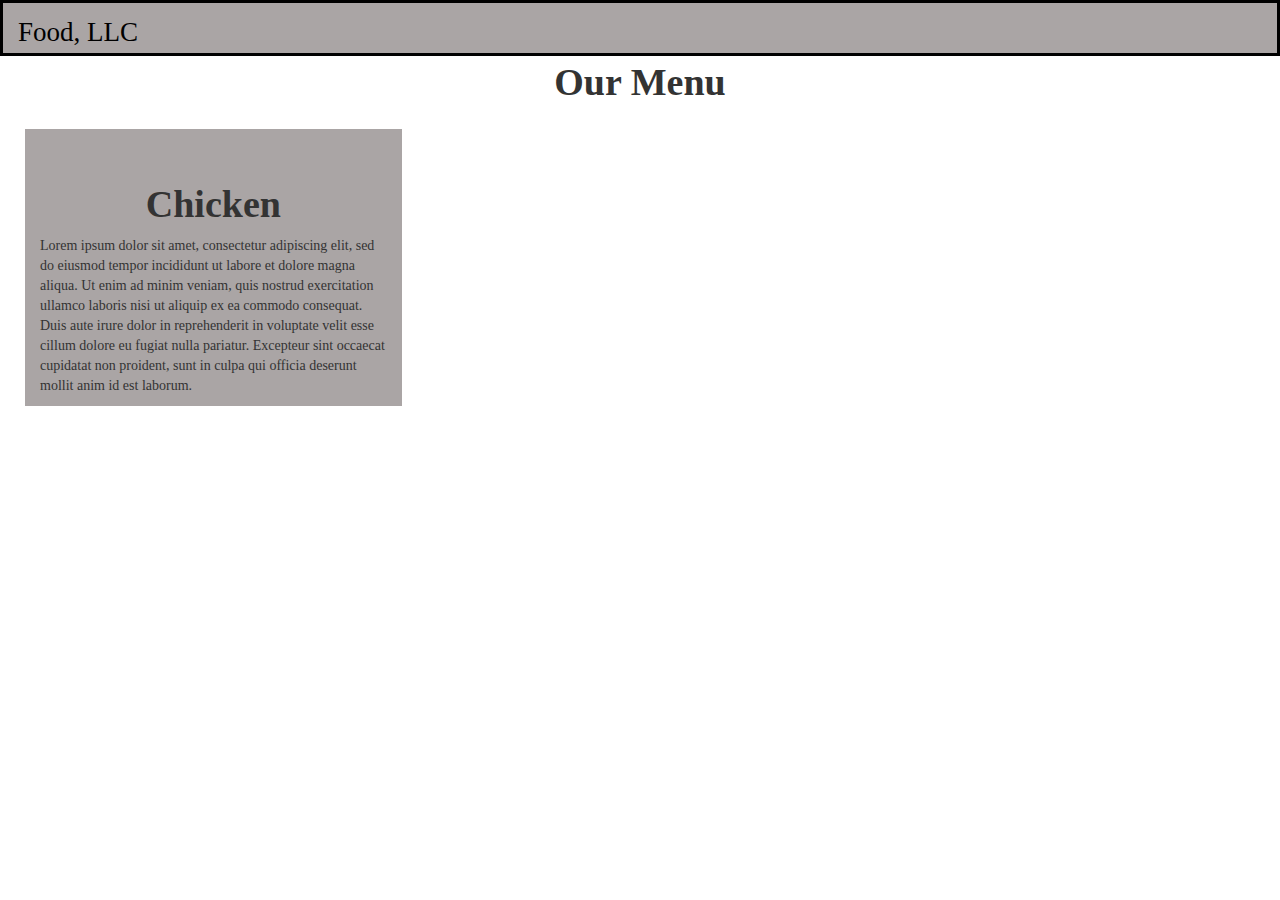
==== mod3_solution/index.html @ 170912e1 "Update index.html" ====
<!doctype html>
<html lang="en">

<head>
  <meta charset="utf-8">
  <meta http-equiv="X-UA-Compatible" content="IE=edge">
  <meta name="viewport" content="width=device-width, initial-scale=1">

  <title>Boostrap Starter Page</title>

  <link href="https://fonts.googleapis.com/css2?family=Indie+Flower&display=swap" rel="stylesheet">
<link href="https://fonts.googleapis.com/css2?family=Acme&display=swap" rel="stylesheet">

  <link rel="stylesheet" href="css/bootstrap.min.css">
  <link rel="stylesheet" href="css/styles.css">
</head>

<body>
  <header>
    <nav id="header-nav" class="navbar navbar-default navbar-fixed-top">
      <div class="container-fluid">
        <div class="navbar-header">
          <div class="navbar-brand">
            <a href="index.html">
              <h1>Food, LLC</h1>
            </a>
          </div>

          <button type="button" class="navbar-toggle collapsed " data-toggle="collapse" data-target="#collapsable-nav"
            aria-expanded="false">
            <span class="sr-only">Toggle navigation</span>
            <span class="icon-bar"></span>
            <span class="icon-bar"></span>
            <span class="icon-bar"></span>
          </button>
        </div>

        <div class="collapse navbar-collapse" id="collapsable-nav">
          <ul id="nav-list" class="nav navbar-nav navbar-right visible-xs">
            <li>
              <a href="#chicken">Chicken</a>
            </li>
            <li>
              <a href="#beef">Beef</a>
            </li>
            <li>
              <a href="#sushi">Sushi</a>
            </li>
          </ul>
        </div>
    </nav>

    <div id="top" class="container-fluid">
      <p class="text-center">Our Menu</p>
    </div>
    <div class="col-lg-4 col-md-6 col-xs-12">
      <div id="text" class="container-fluid">
        <h3 id="chicken" class="text-center">Chicken</h3>
        <p>
          Lorem ipsum dolor sit amet, consectetur adipiscing elit, sed do eiusmod tempor incididunt ut labore et dolore
          magna aliqua.
          Ut enim ad minim veniam, quis nostrud exercitation ullamco laboris nisi ut aliquip ex ea commodo consequat.
          Duis
          aute irure dolor in reprehenderit in voluptate velit esse cillum dolore eu fugiat nulla pariatur. Excepteur
          sint
          occaecat cupidatat non proident, sunt in culpa qui officia deserunt mollit anim id est laborum. 
        </p>
      </div>
    </div>

  </header>

  <script src="js/jquery-1.11.3.min.js"></script>
  <script src="js/bootstrap.js"></script>
  <script src="js/bootstrap.min.js"></script>
  <script src="js/npm.js"></script>

</body>

</html>
---- mod3_solution/css/styles.css ----
* {
    box-sizing: border-box;
}

#header-nav {
    background-color: #AAA5A5;
    border-radius: 0;
    border: 0;    
    border: solid black 3px;
    margin-bottom: 0;
}

.navbar-brand {       
    padding-left: 0;  
}

.navbar-brand a:hover, .navbar-brand a:focus {
    text-decoration: none;
  }

.navbar-brand h1 {    
    font-family: 'Alfa Slab One';
    font-size: 1.5em;
    color: black;   
    margin-top: 0;
    margin-left: 15px;
    margin-bottom: 0;
}

.text-center {
    font-family: 'Sofia';
    font-size: 38px;
    font-weight: bold;
    position: relative;
    margin-top: 55px;
}

#text {       
    margin: 10px;
    background-color: #AAA5A5;
    font-family: 'Alfa Slab One';   
    position: relative;
}



#nav-list {
    margin-top: 10px;
}

#nav-list a {
    text-align: center;
    color: black;
    font-family: 'Alfa Slab One';
    font-weight: 100;
    background-color: #AAA5A5;
}

#nav-list a:hover {
    background-color: #AEAE52;   
}

.navbar-default .navbar-collapse {
	margin-top:0px;
	border: 0px;
	list-style-type: none;
}
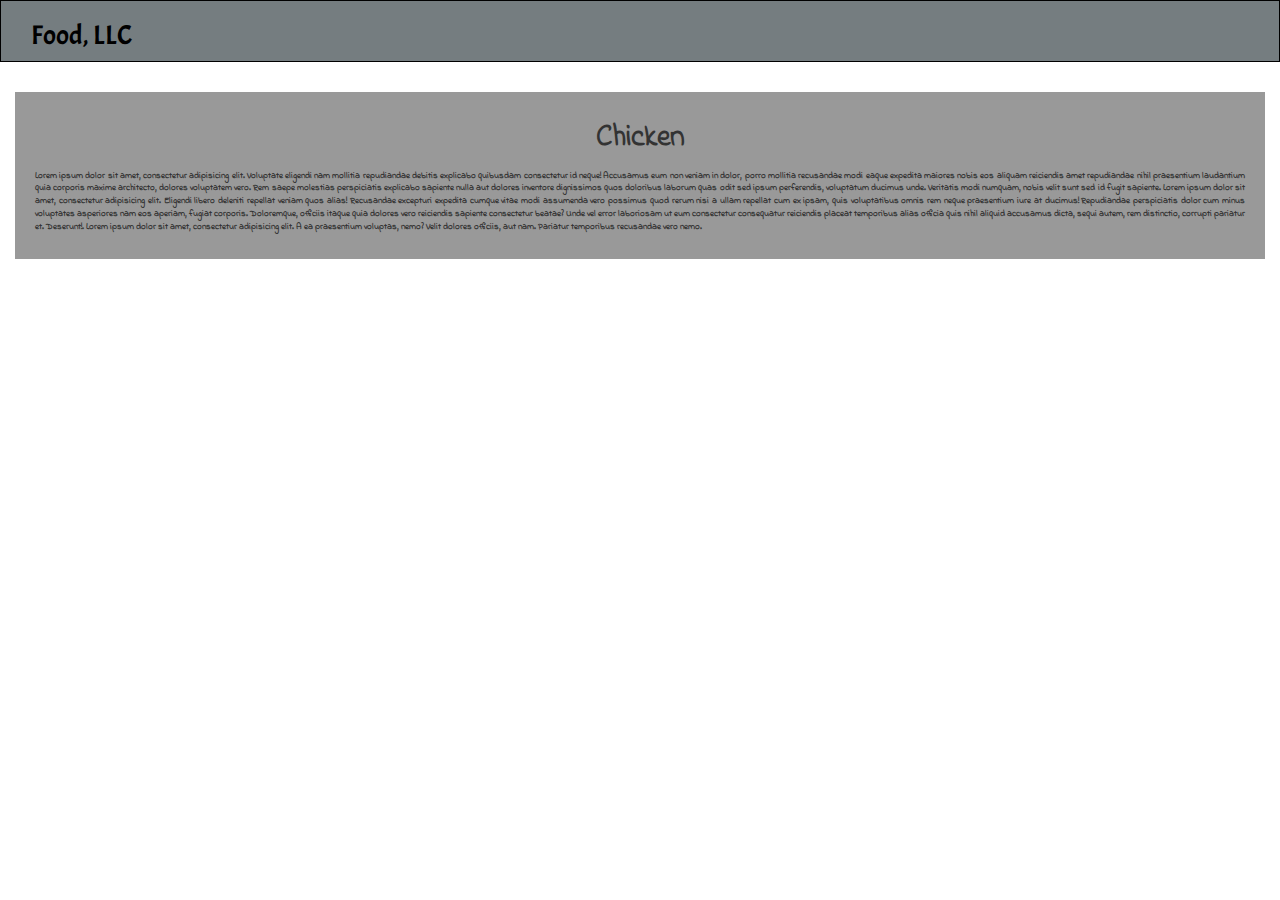
==== commit 78feb226: "Update index.html" ====
--- a/mod3_solution/index.html
+++ b/mod3_solution/index.html
@@ -50,23 +50,19 @@
         </div>
     </nav>
 
-    <div id="top" class="container-fluid">
-      <p class="text-center">Our Menu</p>
-    </div>
-    <div class="col-lg-4 col-md-6 col-xs-12">
-      <div id="text" class="container-fluid">
-        <h3 id="chicken" class="text-center">Chicken</h3>
-        <p>
-          Lorem ipsum dolor sit amet, consectetur adipiscing elit, sed do eiusmod tempor incididunt ut labore et dolore
-          magna aliqua.
-          Ut enim ad minim veniam, quis nostrud exercitation ullamco laboris nisi ut aliquip ex ea commodo consequat.
-          Duis
-          aute irure dolor in reprehenderit in voluptate velit esse cillum dolore eu fugiat nulla pariatur. Excepteur
-          sint
-          occaecat cupidatat non proident, sunt in culpa qui officia deserunt mollit anim id est laborum. 
-        </p>
-      </div>
-    </div>
+    <section class="container-fluid menu">
+  <div class="row">
+   <h1 class="text-center main-title">Our Menu</h1> 
+   <div class="menu-content">
+     <div class="col-md-12 col-sm-12 col-xs-12 menu-item">     
+       <h2 class="menu-title text-center">Chicken</h2>
+       <p class="text-justify">
+         Lorem ipsum dolor sit amet, consectetur adipisicing elit. Voluptate eligendi nam mollitia repudiandae debitis explicabo quibusdam consectetur id neque! Accusamus eum non veniam in dolor, porro mollitia recusandae modi eaque expedita maiores nobis eos aliquam reiciendis amet repudiandae nihil praesentium laudantium quia corporis maxime architecto, dolores voluptatem vero. Rem saepe molestias perspiciatis explicabo sapiente nulla aut dolores inventore dignissimos quos doloribus laborum quas odit sed ipsum perferendis, voluptatum ducimus unde. Veritatis modi numquam, nobis velit sunt sed id fugit sapiente. Lorem ipsum dolor sit amet, consectetur adipisicing elit. Eligendi libero deleniti repellat veniam quos alias! Recusandae excepturi expedita cumque vitae modi assumenda vero possimus quod rerum nisi a ullam repellat cum ex ipsam, quis voluptatibus omnis rem neque praesentium iure at ducimus! Repudiandae perspiciatis dolor cum minus voluptates asperiores nam eos aperiam, fugiat corporis. Doloremque, officiis itaque quia dolores vero reiciendis sapiente consectetur beatae? Unde vel error laboriosam ut eum consectetur consequatur reiciendis placeat temporibus alias officia quis nihil aliquid accusamus dicta, sequi autem, rem distinctio, corrupti pariatur et. Deserunt!. Lorem ipsum dolor sit amet, consectetur adipisicing elit. A ea praesentium voluptas, nemo? Velit dolores officiis, aut nam. Pariatur temporibus recusandae vero nemo. 
+       </p>
+     </div>
+   </div>
+ </div>
+</section>
 
   </header>
 
--- a/mod3_solution/css/styles.css
+++ b/mod3_solution/css/styles.css
@@ -1,25 +1,37 @@
-* {
-    box-sizing: border-box;
+* {box-sizing: border-box;}
+    body{
+  font-size: 100%; 
+  font-family: 'Indie Flower', cursive;}
+  h1{ 
+font-family: 'Acme', sans-serif;
 }
+.row h1{text-align:center;}
 
 #header-nav {
-    background-color: #AAA5A5;
+    background-color:#757d80;
     border-radius: 0;
     border: 0;    
-    border: solid black 3px;
+    border:1px solid black ;
     margin-bottom: 0;
 }
 
 .navbar-brand {       
-    padding-left: 0;  
+   margin-top: 10px;
+  padding-top:10px;
 }
 
+.navbar-nav{
+  margin:0 -15px !important;
+}
+.navbar-header button.navbar-toggle, .navbar-header .icon-bar{
+  border: 2px solid #000 !important;
+}
 .navbar-brand a:hover, .navbar-brand a:focus {
     text-decoration: none;
   }
 
 .navbar-brand h1 {    
-    font-family: 'Alfa Slab One';
+     font-family: 'Acme', sans-serif;
     font-size: 1.5em;
     color: black;   
     margin-top: 0;
@@ -27,41 +39,67 @@
     margin-bottom: 0;
 }
 
-.text-center {
-    font-family: 'Sofia';
-    font-size: 38px;
-    font-weight: bold;
-    position: relative;
-    margin-top: 55px;
-}
-
-#text {       
-    margin: 10px;
-    background-color: #AAA5A5;
-    font-family: 'Alfa Slab One';   
-    position: relative;
-}
-
-
-
 #nav-list {
     margin-top: 10px;
+    border:1px solid;
 }
 
 #nav-list a {
     text-align: center;
     color: black;
-    font-family: 'Alfa Slab One';
+ font-family: 'Acme', sans-serif;
     font-weight: 100;
     background-color: #AAA5A5;
 }
-
-#nav-list a:hover {
-    background-color: #AEAE52;   
+#nav-list:nth-child(3){
+  border-bottom:0;
 }
-
-.navbar-default .navbar-collapse {
-	margin-top:0px;
-	border: 0px;
-	list-style-type: none;
-}  
+#nav-list li{
+  background:#fff;
+  border-bottom:2px solid;
+}
+#nav-list li:nth-child(3){
+  border-bottom:0;
+}
+.menu{
+  margin:15px; 
+}
+.main-title{
+  font-weight: bold;
+  margin-top: -3px;
+}
+.menu-content{ 
+  margin-top:40px;
+}
+.menu-title{
+  font-weight: bold;
+}
+.menu-item{
+  margin-bottom: 20px;
+  background:#999999;  
+  padding: 10px;
+}
+.menu-item h4 {
+  font-weight: bold;
+}
+.menu-item p{
+  font-weight:600;
+  font-size: .9em;
+  padding: 5px 10px;
+}
+@media (max-width:767px){
+  .navbar-brand:focus, .navbar-brand{
+    margin-left:10px;
+  }
+  .menu{
+    width: 80%;
+    margin-right:auto;
+    margin-left:auto;
+    margin-bottom: 15px;
+  }
+  .menu-item p{
+    font-weight: 600;
+    font-size: 1em;
+    padding:5px 15px;
+  }
+}
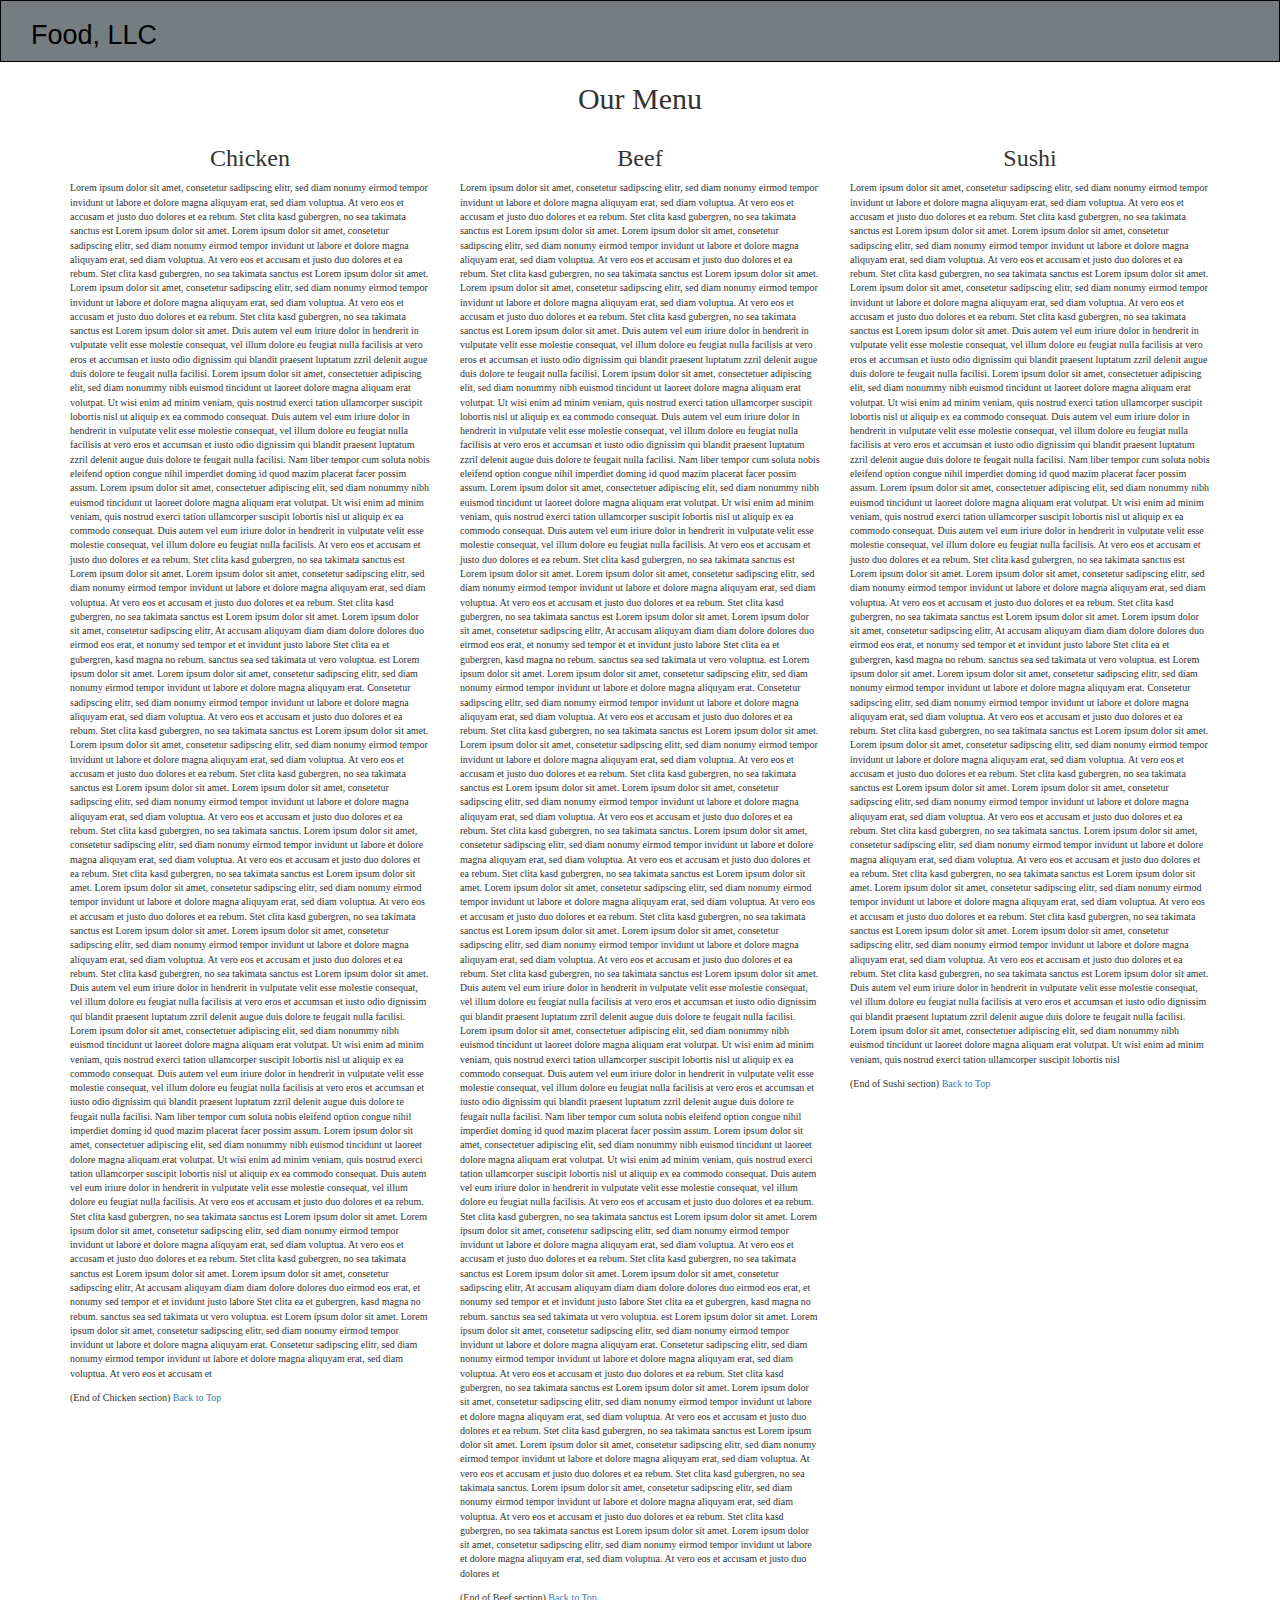
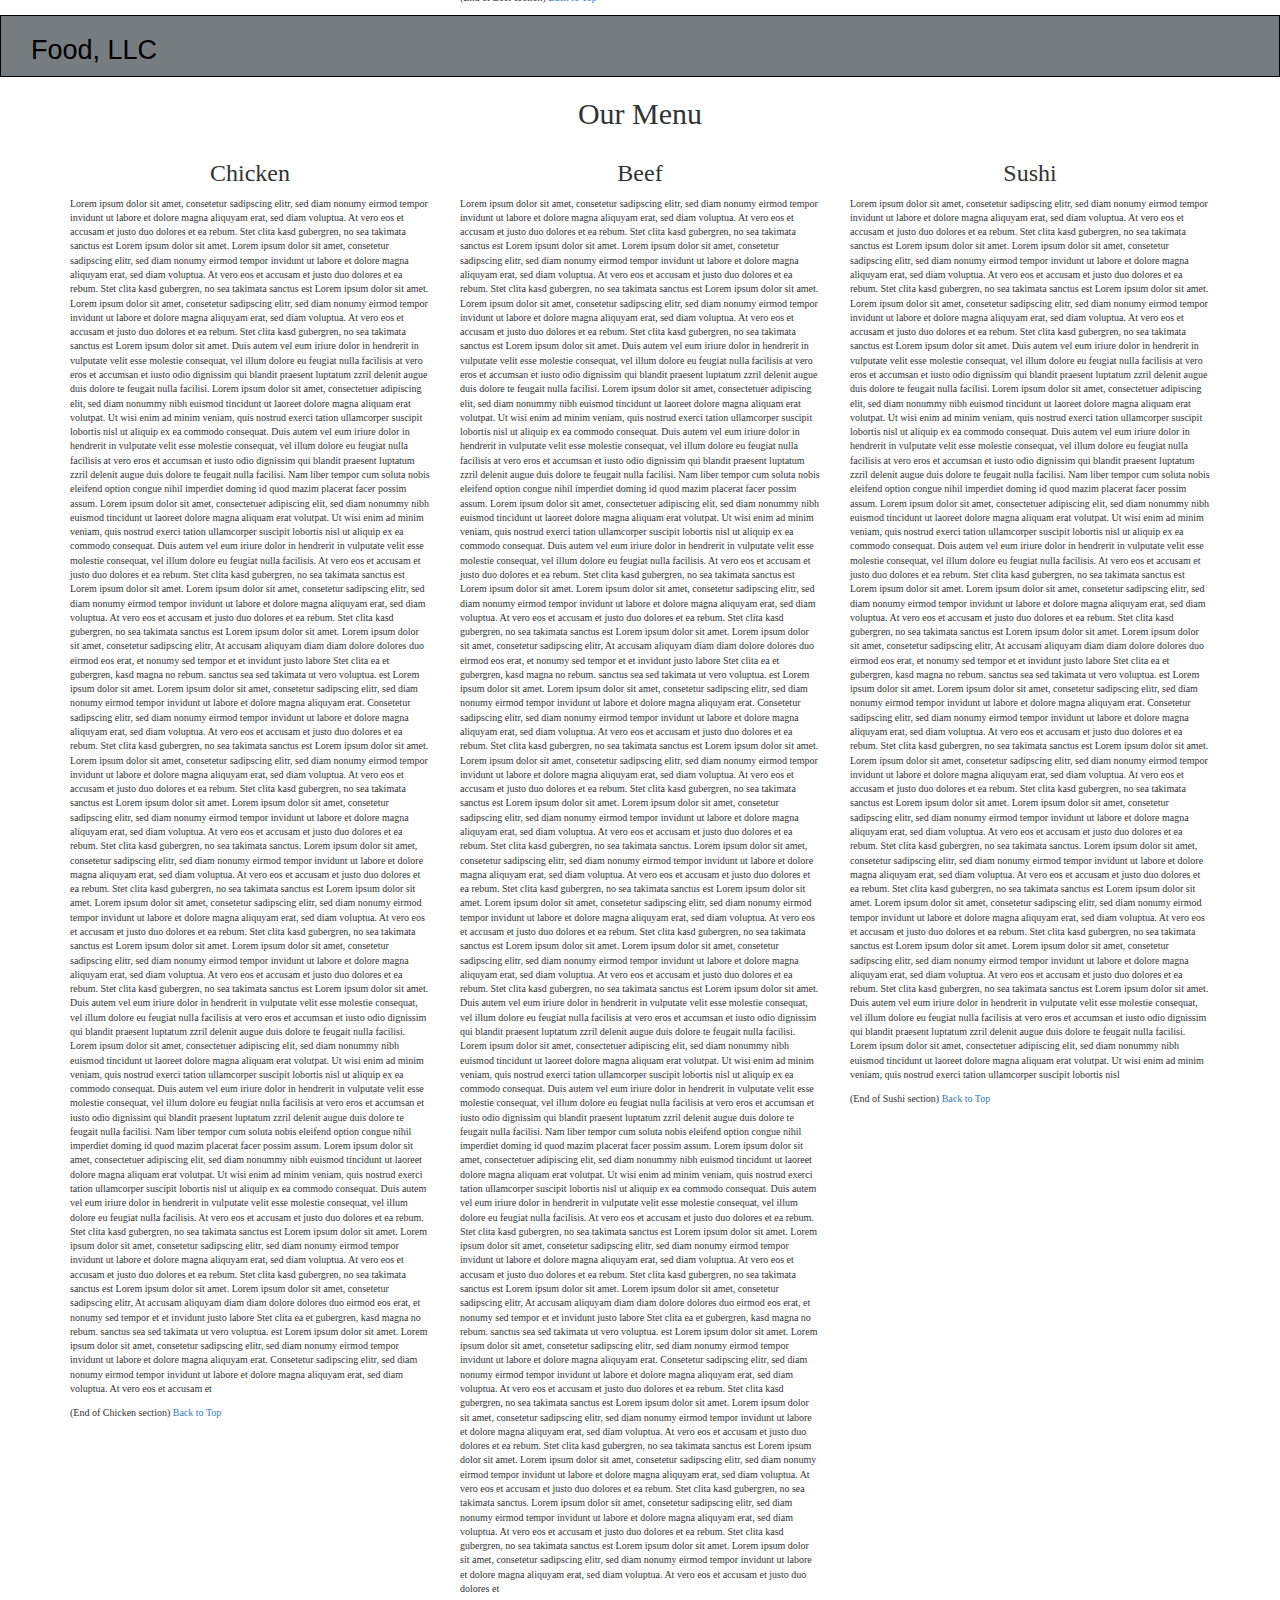
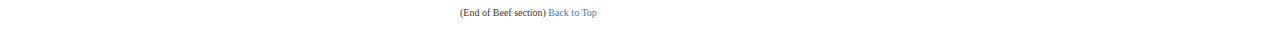
==== commit c93ead7b: "Update index.html" ====
--- a/mod3_solution/index.html
+++ b/mod3_solution/index.html
@@ -1,75 +1,401 @@
-<!doctype html>
-<html lang="en">
+<!DOCTYPE html>
+<html lang="zxx">
 
 <head>
-  <meta charset="utf-8">
-  <meta http-equiv="X-UA-Compatible" content="IE=edge">
-  <meta name="viewport" content="width=device-width, initial-scale=1">
-
-  <title>Boostrap Starter Page</title>
-
-  <link href="https://fonts.googleapis.com/css2?family=Indie+Flower&display=swap" rel="stylesheet">
-<link href="https://fonts.googleapis.com/css2?family=Acme&display=swap" rel="stylesheet">
-
-  <link rel="stylesheet" href="css/bootstrap.min.css">
-  <link rel="stylesheet" href="css/styles.css">
+    <meta charset="utf-8">
+    <meta http-equiv="X-UA-Compatible" content="IE=edge">
+    <meta name="viewport" content="width=device-width, initial-scale=1">
+    <title>Assignment Solution for Module 3</title>
+    <link rel="stylesheet" href="css/bootstrap.min.css">
+    <link rel="stylesheet" href="css/styles.css">
+    <!DOCTYPE html>
+<html lang="zxx">
+
+<head>
+    <meta charset="utf-8">
+    <meta http-equiv="X-UA-Compatible" content="IE=edge">
+    <meta name="viewport" content="width=device-width, initial-scale=1">
+    <title>Assignment Solution for Module 3</title>
+    <link rel="stylesheet" href="css/bootstrap.min.css">
+    <link rel="stylesheet" href="css/styles.css">
+    <link href="https://fonts.googleapis.com/css?family=Source+Sans+Pro" rel="stylesheet">
+    <link href="https://fonts.googleapis.com/css?family=Abril+Fatface" rel="stylesheet">
+
+    <!-- HTML5 shim and Respond.js for IE8 support of HTML5 elements and media queries -->
+    <!-- WARNING: Respond.js doesn't work if you view the page via file:// -->
+    <!--[if lt IE 9]>
+      <script src="https://oss.maxcdn.com/html5shiv/3.7.2/html5shiv.min.js"></script>
+      <script src="https://oss.maxcdn.com/respond/1.4.2/respond.min.js"></script>
+    <![endif]-->
 </head>
 
 <body>
-  <header>
-    <nav id="header-nav" class="navbar navbar-default navbar-fixed-top">
-      <div class="container-fluid">
-        <div class="navbar-header">
-          <div class="navbar-brand">
-            <a href="index.html">
-              <h1>Food, LLC</h1>
-            </a>
-          </div>
-
-          <button type="button" class="navbar-toggle collapsed " data-toggle="collapse" data-target="#collapsable-nav"
-            aria-expanded="false">
-            <span class="sr-only">Toggle navigation</span>
-            <span class="icon-bar"></span>
-            <span class="icon-bar"></span>
-            <span class="icon-bar"></span>
-          </button>
+    <header>
+        <nav id="header-nav" class="navbar navbar-default">
+            <div class="container-fluid">
+                <div class="navbar-header">
+                    <div class="navbar-brand">
+                        <a href="index.html"><h1>Food, LLC</h1></a>
+                    </div>
+
+                    <button type="button" class="navbar-toggle collapsed visible-xs" data-toggle="collapse" data-target="#collapsable-nav" aria-expanded="false">
+                        <span class="sr-only">Toggle navigation</span>
+                        <span class="icon-bar"></span>
+                        <span class="icon-bar"></span>
+                        <span class="icon-bar"></span>
+                    </button>
+                </div>
+
+                <div id="collapsable-nav" class="collapse navbar-collapse">
+                    <ul id="nav-list" class="nav navbar-nav navbar-right visible-xs text-center">
+                        <li>
+                            <a href="#chicken-tile"><br class="hidden-xs"> Chicken</a>
+                        </li>
+                        <li>
+                            <a href="#beef-tile"><br class="hidden-xs"> Beef</a>
+                        </li>
+                        <li>
+                            <a href="#sushi-tile"><br class="hidden-xs"> Sushi</a>
+                        </li>
+                    </ul>
+                </div>
+            </div>
+        </nav>
+    </header>
+
+    <div id="main-content" class="container">
+        <h2 id="top-heading" class="text-center">Our Menu</h2>
+        <div id="home-tiles" class="row">
+            <div class="col-md-4 col-sm-6 col-xs-12">
+                <div id="chicken-tile">
+                    <section>
+                        <h3 class="text-center">Chicken</h3>
+                        <p>
+                            Lorem ipsum dolor sit amet, consetetur sadipscing elitr, sed diam nonumy eirmod tempor invidunt ut labore et dolore magna aliquyam erat, sed diam voluptua. At vero eos et accusam et justo duo dolores et ea rebum. Stet clita kasd gubergren, no sea takimata
+                            sanctus est Lorem ipsum dolor sit amet. Lorem ipsum dolor sit amet, consetetur sadipscing elitr, sed diam nonumy eirmod tempor invidunt ut labore et dolore magna aliquyam erat, sed diam voluptua. At vero eos et accusam et justo
+                            duo dolores et ea rebum. Stet clita kasd gubergren, no sea takimata sanctus est Lorem ipsum dolor sit amet. Lorem ipsum dolor sit amet, consetetur sadipscing elitr, sed diam nonumy eirmod tempor invidunt ut labore et dolore
+                            magna aliquyam erat, sed diam voluptua. At vero eos et accusam et justo duo dolores et ea rebum. Stet clita kasd gubergren, no sea takimata sanctus est Lorem ipsum dolor sit amet. Duis autem vel eum iriure dolor in hendrerit
+                            in vulputate velit esse molestie consequat, vel illum dolore eu feugiat nulla facilisis at vero eros et accumsan et iusto odio dignissim qui blandit praesent luptatum zzril delenit augue duis dolore te feugait nulla facilisi.
+                            Lorem ipsum dolor sit amet, consectetuer adipiscing elit, sed diam nonummy nibh euismod tincidunt ut laoreet dolore magna aliquam erat volutpat. Ut wisi enim ad minim veniam, quis nostrud exerci tation ullamcorper suscipit
+                            lobortis nisl ut aliquip ex ea commodo consequat. Duis autem vel eum iriure dolor in hendrerit in vulputate velit esse molestie consequat, vel illum dolore eu feugiat nulla facilisis at vero eros et accumsan et iusto odio dignissim
+                            qui blandit praesent luptatum zzril delenit augue duis dolore te feugait nulla facilisi. Nam liber tempor cum soluta nobis eleifend option congue nihil imperdiet doming id quod mazim placerat facer possim assum. Lorem ipsum
+                            dolor sit amet, consectetuer adipiscing elit, sed diam nonummy nibh euismod tincidunt ut laoreet dolore magna aliquam erat volutpat. Ut wisi enim ad minim veniam, quis nostrud exerci tation ullamcorper suscipit lobortis nisl
+                            ut aliquip ex ea commodo consequat. Duis autem vel eum iriure dolor in hendrerit in vulputate velit esse molestie consequat, vel illum dolore eu feugiat nulla facilisis. At vero eos et accusam et justo duo dolores et ea rebum.
+                            Stet clita kasd gubergren, no sea takimata sanctus est Lorem ipsum dolor sit amet. Lorem ipsum dolor sit amet, consetetur sadipscing elitr, sed diam nonumy eirmod tempor invidunt ut labore et dolore magna aliquyam erat, sed
+                            diam voluptua. At vero eos et accusam et justo duo dolores et ea rebum. Stet clita kasd gubergren, no sea takimata sanctus est Lorem ipsum dolor sit amet. Lorem ipsum dolor sit amet, consetetur sadipscing elitr, At accusam
+                            aliquyam diam diam dolore dolores duo eirmod eos erat, et nonumy sed tempor et et invidunt justo labore Stet clita ea et gubergren, kasd magna no rebum. sanctus sea sed takimata ut vero voluptua. est Lorem ipsum dolor sit amet.
+                            Lorem ipsum dolor sit amet, consetetur sadipscing elitr, sed diam nonumy eirmod tempor invidunt ut labore et dolore magna aliquyam erat. Consetetur sadipscing elitr, sed diam nonumy eirmod tempor invidunt ut labore et dolore
+                            magna aliquyam erat, sed diam voluptua. At vero eos et accusam et justo duo dolores et ea rebum. Stet clita kasd gubergren, no sea takimata sanctus est Lorem ipsum dolor sit amet. Lorem ipsum dolor sit amet, consetetur sadipscing
+                            elitr, sed diam nonumy eirmod tempor invidunt ut labore et dolore magna aliquyam erat, sed diam voluptua. At vero eos et accusam et justo duo dolores et ea rebum. Stet clita kasd gubergren, no sea takimata sanctus est Lorem
+                            ipsum dolor sit amet. Lorem ipsum dolor sit amet, consetetur sadipscing elitr, sed diam nonumy eirmod tempor invidunt ut labore et dolore magna aliquyam erat, sed diam voluptua. At vero eos et accusam et justo duo dolores et
+                            ea rebum. Stet clita kasd gubergren, no sea takimata sanctus. Lorem ipsum dolor sit amet, consetetur sadipscing elitr, sed diam nonumy eirmod tempor invidunt ut labore et dolore magna aliquyam erat, sed diam voluptua. At vero
+                            eos et accusam et justo duo dolores et ea rebum. Stet clita kasd gubergren, no sea takimata sanctus est Lorem ipsum dolor sit amet. Lorem ipsum dolor sit amet, consetetur sadipscing elitr, sed diam nonumy eirmod tempor invidunt
+                            ut labore et dolore magna aliquyam erat, sed diam voluptua. At vero eos et accusam et justo duo dolores et ea rebum. Stet clita kasd gubergren, no sea takimata sanctus est Lorem ipsum dolor sit amet. Lorem ipsum dolor sit amet,
+                            consetetur sadipscing elitr, sed diam nonumy eirmod tempor invidunt ut labore et dolore magna aliquyam erat, sed diam voluptua. At vero eos et accusam et justo duo dolores et ea rebum. Stet clita kasd gubergren, no sea takimata
+                            sanctus est Lorem ipsum dolor sit amet. Duis autem vel eum iriure dolor in hendrerit in vulputate velit esse molestie consequat, vel illum dolore eu feugiat nulla facilisis at vero eros et accumsan et iusto odio dignissim qui
+                            blandit praesent luptatum zzril delenit augue duis dolore te feugait nulla facilisi. Lorem ipsum dolor sit amet, consectetuer adipiscing elit, sed diam nonummy nibh euismod tincidunt ut laoreet dolore magna aliquam erat volutpat.
+                            Ut wisi enim ad minim veniam, quis nostrud exerci tation ullamcorper suscipit lobortis nisl ut aliquip ex ea commodo consequat. Duis autem vel eum iriure dolor in hendrerit in vulputate velit esse molestie consequat, vel illum
+                            dolore eu feugiat nulla facilisis at vero eros et accumsan et iusto odio dignissim qui blandit praesent luptatum zzril delenit augue duis dolore te feugait nulla facilisi. Nam liber tempor cum soluta nobis eleifend option congue
+                            nihil imperdiet doming id quod mazim placerat facer possim assum. Lorem ipsum dolor sit amet, consectetuer adipiscing elit, sed diam nonummy nibh euismod tincidunt ut laoreet dolore magna aliquam erat volutpat. Ut wisi enim
+                            ad minim veniam, quis nostrud exerci tation ullamcorper suscipit lobortis nisl ut aliquip ex ea commodo consequat. Duis autem vel eum iriure dolor in hendrerit in vulputate velit esse molestie consequat, vel illum dolore eu
+                            feugiat nulla facilisis. At vero eos et accusam et justo duo dolores et ea rebum. Stet clita kasd gubergren, no sea takimata sanctus est Lorem ipsum dolor sit amet. Lorem ipsum dolor sit amet, consetetur sadipscing elitr, sed
+                            diam nonumy eirmod tempor invidunt ut labore et dolore magna aliquyam erat, sed diam voluptua. At vero eos et accusam et justo duo dolores et ea rebum. Stet clita kasd gubergren, no sea takimata sanctus est Lorem ipsum dolor
+                            sit amet. Lorem ipsum dolor sit amet, consetetur sadipscing elitr, At accusam aliquyam diam diam dolore dolores duo eirmod eos erat, et nonumy sed tempor et et invidunt justo labore Stet clita ea et gubergren, kasd magna no
+                            rebum. sanctus sea sed takimata ut vero voluptua. est Lorem ipsum dolor sit amet. Lorem ipsum dolor sit amet, consetetur sadipscing elitr, sed diam nonumy eirmod tempor invidunt ut labore et dolore magna aliquyam erat. Consetetur
+                            sadipscing elitr, sed diam nonumy eirmod tempor invidunt ut labore et dolore magna aliquyam erat, sed diam voluptua. At vero eos et accusam et
+                        </p>
+                        <p>
+                            (End of Chicken section) <a href="#top-heading">Back to Top</a>
+                        </p>
+                    </section>
+                </div>
+            </div>
+            <div class="col-md-4 col-sm-6 col-xs-12">
+                <div id="beef-tile">
+                    <section>
+                        <h3 class="text-center">Beef</h3>
+                        <p>
+                            Lorem ipsum dolor sit amet, consetetur sadipscing elitr, sed diam nonumy eirmod tempor invidunt ut labore et dolore magna aliquyam erat, sed diam voluptua. At vero eos et accusam et justo duo dolores et ea rebum. Stet clita kasd gubergren, no sea takimata
+                            sanctus est Lorem ipsum dolor sit amet. Lorem ipsum dolor sit amet, consetetur sadipscing elitr, sed diam nonumy eirmod tempor invidunt ut labore et dolore magna aliquyam erat, sed diam voluptua. At vero eos et accusam et justo
+                            duo dolores et ea rebum. Stet clita kasd gubergren, no sea takimata sanctus est Lorem ipsum dolor sit amet. Lorem ipsum dolor sit amet, consetetur sadipscing elitr, sed diam nonumy eirmod tempor invidunt ut labore et dolore
+                            magna aliquyam erat, sed diam voluptua. At vero eos et accusam et justo duo dolores et ea rebum. Stet clita kasd gubergren, no sea takimata sanctus est Lorem ipsum dolor sit amet. Duis autem vel eum iriure dolor in hendrerit
+                            in vulputate velit esse molestie consequat, vel illum dolore eu feugiat nulla facilisis at vero eros et accumsan et iusto odio dignissim qui blandit praesent luptatum zzril delenit augue duis dolore te feugait nulla facilisi.
+                            Lorem ipsum dolor sit amet, consectetuer adipiscing elit, sed diam nonummy nibh euismod tincidunt ut laoreet dolore magna aliquam erat volutpat. Ut wisi enim ad minim veniam, quis nostrud exerci tation ullamcorper suscipit
+                            lobortis nisl ut aliquip ex ea commodo consequat. Duis autem vel eum iriure dolor in hendrerit in vulputate velit esse molestie consequat, vel illum dolore eu feugiat nulla facilisis at vero eros et accumsan et iusto odio dignissim
+                            qui blandit praesent luptatum zzril delenit augue duis dolore te feugait nulla facilisi. Nam liber tempor cum soluta nobis eleifend option congue nihil imperdiet doming id quod mazim placerat facer possim assum. Lorem ipsum
+                            dolor sit amet, consectetuer adipiscing elit, sed diam nonummy nibh euismod tincidunt ut laoreet dolore magna aliquam erat volutpat. Ut wisi enim ad minim veniam, quis nostrud exerci tation ullamcorper suscipit lobortis nisl
+                            ut aliquip ex ea commodo consequat. Duis autem vel eum iriure dolor in hendrerit in vulputate velit esse molestie consequat, vel illum dolore eu feugiat nulla facilisis. At vero eos et accusam et justo duo dolores et ea rebum.
+                            Stet clita kasd gubergren, no sea takimata sanctus est Lorem ipsum dolor sit amet. Lorem ipsum dolor sit amet, consetetur sadipscing elitr, sed diam nonumy eirmod tempor invidunt ut labore et dolore magna aliquyam erat, sed
+                            diam voluptua. At vero eos et accusam et justo duo dolores et ea rebum. Stet clita kasd gubergren, no sea takimata sanctus est Lorem ipsum dolor sit amet. Lorem ipsum dolor sit amet, consetetur sadipscing elitr, At accusam
+                            aliquyam diam diam dolore dolores duo eirmod eos erat, et nonumy sed tempor et et invidunt justo labore Stet clita ea et gubergren, kasd magna no rebum. sanctus sea sed takimata ut vero voluptua. est Lorem ipsum dolor sit amet.
+                            Lorem ipsum dolor sit amet, consetetur sadipscing elitr, sed diam nonumy eirmod tempor invidunt ut labore et dolore magna aliquyam erat. Consetetur sadipscing elitr, sed diam nonumy eirmod tempor invidunt ut labore et dolore
+                            magna aliquyam erat, sed diam voluptua. At vero eos et accusam et justo duo dolores et ea rebum. Stet clita kasd gubergren, no sea takimata sanctus est Lorem ipsum dolor sit amet. Lorem ipsum dolor sit amet, consetetur sadipscing
+                            elitr, sed diam nonumy eirmod tempor invidunt ut labore et dolore magna aliquyam erat, sed diam voluptua. At vero eos et accusam et justo duo dolores et ea rebum. Stet clita kasd gubergren, no sea takimata sanctus est Lorem
+                            ipsum dolor sit amet. Lorem ipsum dolor sit amet, consetetur sadipscing elitr, sed diam nonumy eirmod tempor invidunt ut labore et dolore magna aliquyam erat, sed diam voluptua. At vero eos et accusam et justo duo dolores et
+                            ea rebum. Stet clita kasd gubergren, no sea takimata sanctus. Lorem ipsum dolor sit amet, consetetur sadipscing elitr, sed diam nonumy eirmod tempor invidunt ut labore et dolore magna aliquyam erat, sed diam voluptua. At vero
+                            eos et accusam et justo duo dolores et ea rebum. Stet clita kasd gubergren, no sea takimata sanctus est Lorem ipsum dolor sit amet. Lorem ipsum dolor sit amet, consetetur sadipscing elitr, sed diam nonumy eirmod tempor invidunt
+                            ut labore et dolore magna aliquyam erat, sed diam voluptua. At vero eos et accusam et justo duo dolores et ea rebum. Stet clita kasd gubergren, no sea takimata sanctus est Lorem ipsum dolor sit amet. Lorem ipsum dolor sit amet,
+                            consetetur sadipscing elitr, sed diam nonumy eirmod tempor invidunt ut labore et dolore magna aliquyam erat, sed diam voluptua. At vero eos et accusam et justo duo dolores et ea rebum. Stet clita kasd gubergren, no sea takimata
+                            sanctus est Lorem ipsum dolor sit amet. Duis autem vel eum iriure dolor in hendrerit in vulputate velit esse molestie consequat, vel illum dolore eu feugiat nulla facilisis at vero eros et accumsan et iusto odio dignissim qui
+                            blandit praesent luptatum zzril delenit augue duis dolore te feugait nulla facilisi. Lorem ipsum dolor sit amet, consectetuer adipiscing elit, sed diam nonummy nibh euismod tincidunt ut laoreet dolore magna aliquam erat volutpat.
+                            Ut wisi enim ad minim veniam, quis nostrud exerci tation ullamcorper suscipit lobortis nisl ut aliquip ex ea commodo consequat. Duis autem vel eum iriure dolor in hendrerit in vulputate velit esse molestie consequat, vel illum
+                            dolore eu feugiat nulla facilisis at vero eros et accumsan et iusto odio dignissim qui blandit praesent luptatum zzril delenit augue duis dolore te feugait nulla facilisi. Nam liber tempor cum soluta nobis eleifend option congue
+                            nihil imperdiet doming id quod mazim placerat facer possim assum. Lorem ipsum dolor sit amet, consectetuer adipiscing elit, sed diam nonummy nibh euismod tincidunt ut laoreet dolore magna aliquam erat volutpat. Ut wisi enim
+                            ad minim veniam, quis nostrud exerci tation ullamcorper suscipit lobortis nisl ut aliquip ex ea commodo consequat. Duis autem vel eum iriure dolor in hendrerit in vulputate velit esse molestie consequat, vel illum dolore eu
+                            feugiat nulla facilisis. At vero eos et accusam et justo duo dolores et ea rebum. Stet clita kasd gubergren, no sea takimata sanctus est Lorem ipsum dolor sit amet. Lorem ipsum dolor sit amet, consetetur sadipscing elitr, sed
+                            diam nonumy eirmod tempor invidunt ut labore et dolore magna aliquyam erat, sed diam voluptua. At vero eos et accusam et justo duo dolores et ea rebum. Stet clita kasd gubergren, no sea takimata sanctus est Lorem ipsum dolor
+                            sit amet. Lorem ipsum dolor sit amet, consetetur sadipscing elitr, At accusam aliquyam diam diam dolore dolores duo eirmod eos erat, et nonumy sed tempor et et invidunt justo labore Stet clita ea et gubergren, kasd magna no
+                            rebum. sanctus sea sed takimata ut vero voluptua. est Lorem ipsum dolor sit amet. Lorem ipsum dolor sit amet, consetetur sadipscing elitr, sed diam nonumy eirmod tempor invidunt ut labore et dolore magna aliquyam erat. Consetetur
+                            sadipscing elitr, sed diam nonumy eirmod tempor invidunt ut labore et dolore magna aliquyam erat, sed diam voluptua. At vero eos et accusam et justo duo dolores et ea rebum. Stet clita kasd gubergren, no sea takimata sanctus
+                            est Lorem ipsum dolor sit amet. Lorem ipsum dolor sit amet, consetetur sadipscing elitr, sed diam nonumy eirmod tempor invidunt ut labore et dolore magna aliquyam erat, sed diam voluptua. At vero eos et accusam et justo duo
+                            dolores et ea rebum. Stet clita kasd gubergren, no sea takimata sanctus est Lorem ipsum dolor sit amet. Lorem ipsum dolor sit amet, consetetur sadipscing elitr, sed diam nonumy eirmod tempor invidunt ut labore et dolore magna
+                            aliquyam erat, sed diam voluptua. At vero eos et accusam et justo duo dolores et ea rebum. Stet clita kasd gubergren, no sea takimata sanctus. Lorem ipsum dolor sit amet, consetetur sadipscing elitr, sed diam nonumy eirmod
+                            tempor invidunt ut labore et dolore magna aliquyam erat, sed diam voluptua. At vero eos et accusam et justo duo dolores et ea rebum. Stet clita kasd gubergren, no sea takimata sanctus est Lorem ipsum dolor sit amet. Lorem ipsum
+                            dolor sit amet, consetetur sadipscing elitr, sed diam nonumy eirmod tempor invidunt ut labore et dolore magna aliquyam erat, sed diam voluptua. At vero eos et accusam et justo duo dolores et
+                        </p>
+                        <p>
+                            (End of Beef section) <a href="#top-heading">Back to Top</a>
+                        </p>
+                    </section>
+                </div>
+            </div>
+            <!-- <div class="clearfix visible-md-block"></div> -->
+            <div class="col-md-4 col-sm-12 col-xs-12">
+                <div id="sushi-tile">
+                    <section>
+                        <h3 class="text-center">Sushi</h3>
+                        <p>
+                            Lorem ipsum dolor sit amet, consetetur sadipscing elitr, sed diam nonumy eirmod tempor invidunt ut labore et dolore magna aliquyam erat, sed diam voluptua. At vero eos et accusam et justo duo dolores et ea rebum. Stet clita kasd gubergren, no sea takimata
+                            sanctus est Lorem ipsum dolor sit amet. Lorem ipsum dolor sit amet, consetetur sadipscing elitr, sed diam nonumy eirmod tempor invidunt ut labore et dolore magna aliquyam erat, sed diam voluptua. At vero eos et accusam et justo
+                            duo dolores et ea rebum. Stet clita kasd gubergren, no sea takimata sanctus est Lorem ipsum dolor sit amet. Lorem ipsum dolor sit amet, consetetur sadipscing elitr, sed diam nonumy eirmod tempor invidunt ut labore et dolore
+                            magna aliquyam erat, sed diam voluptua. At vero eos et accusam et justo duo dolores et ea rebum. Stet clita kasd gubergren, no sea takimata sanctus est Lorem ipsum dolor sit amet. Duis autem vel eum iriure dolor in hendrerit
+                            in vulputate velit esse molestie consequat, vel illum dolore eu feugiat nulla facilisis at vero eros et accumsan et iusto odio dignissim qui blandit praesent luptatum zzril delenit augue duis dolore te feugait nulla facilisi.
+                            Lorem ipsum dolor sit amet, consectetuer adipiscing elit, sed diam nonummy nibh euismod tincidunt ut laoreet dolore magna aliquam erat volutpat. Ut wisi enim ad minim veniam, quis nostrud exerci tation ullamcorper suscipit
+                            lobortis nisl ut aliquip ex ea commodo consequat. Duis autem vel eum iriure dolor in hendrerit in vulputate velit esse molestie consequat, vel illum dolore eu feugiat nulla facilisis at vero eros et accumsan et iusto odio dignissim
+                            qui blandit praesent luptatum zzril delenit augue duis dolore te feugait nulla facilisi. Nam liber tempor cum soluta nobis eleifend option congue nihil imperdiet doming id quod mazim placerat facer possim assum. Lorem ipsum
+                            dolor sit amet, consectetuer adipiscing elit, sed diam nonummy nibh euismod tincidunt ut laoreet dolore magna aliquam erat volutpat. Ut wisi enim ad minim veniam, quis nostrud exerci tation ullamcorper suscipit lobortis nisl
+                            ut aliquip ex ea commodo consequat. Duis autem vel eum iriure dolor in hendrerit in vulputate velit esse molestie consequat, vel illum dolore eu feugiat nulla facilisis. At vero eos et accusam et justo duo dolores et ea rebum.
+                            Stet clita kasd gubergren, no sea takimata sanctus est Lorem ipsum dolor sit amet. Lorem ipsum dolor sit amet, consetetur sadipscing elitr, sed diam nonumy eirmod tempor invidunt ut labore et dolore magna aliquyam erat, sed
+                            diam voluptua. At vero eos et accusam et justo duo dolores et ea rebum. Stet clita kasd gubergren, no sea takimata sanctus est Lorem ipsum dolor sit amet. Lorem ipsum dolor sit amet, consetetur sadipscing elitr, At accusam
+                            aliquyam diam diam dolore dolores duo eirmod eos erat, et nonumy sed tempor et et invidunt justo labore Stet clita ea et gubergren, kasd magna no rebum. sanctus sea sed takimata ut vero voluptua. est Lorem ipsum dolor sit amet.
+                            Lorem ipsum dolor sit amet, consetetur sadipscing elitr, sed diam nonumy eirmod tempor invidunt ut labore et dolore magna aliquyam erat. Consetetur sadipscing elitr, sed diam nonumy eirmod tempor invidunt ut labore et dolore
+                            magna aliquyam erat, sed diam voluptua. At vero eos et accusam et justo duo dolores et ea rebum. Stet clita kasd gubergren, no sea takimata sanctus est Lorem ipsum dolor sit amet. Lorem ipsum dolor sit amet, consetetur sadipscing
+                            elitr, sed diam nonumy eirmod tempor invidunt ut labore et dolore magna aliquyam erat, sed diam voluptua. At vero eos et accusam et justo duo dolores et ea rebum. Stet clita kasd gubergren, no sea takimata sanctus est Lorem
+                            ipsum dolor sit amet. Lorem ipsum dolor sit amet, consetetur sadipscing elitr, sed diam nonumy eirmod tempor invidunt ut labore et dolore magna aliquyam erat, sed diam voluptua. At vero eos et accusam et justo duo dolores et
+                            ea rebum. Stet clita kasd gubergren, no sea takimata sanctus. Lorem ipsum dolor sit amet, consetetur sadipscing elitr, sed diam nonumy eirmod tempor invidunt ut labore et dolore magna aliquyam erat, sed diam voluptua. At vero
+                            eos et accusam et justo duo dolores et ea rebum. Stet clita kasd gubergren, no sea takimata sanctus est Lorem ipsum dolor sit amet. Lorem ipsum dolor sit amet, consetetur sadipscing elitr, sed diam nonumy eirmod tempor invidunt
+                            ut labore et dolore magna aliquyam erat, sed diam voluptua. At vero eos et accusam et justo duo dolores et ea rebum. Stet clita kasd gubergren, no sea takimata sanctus est Lorem ipsum dolor sit amet. Lorem ipsum dolor sit amet,
+                            consetetur sadipscing elitr, sed diam nonumy eirmod tempor invidunt ut labore et dolore magna aliquyam erat, sed diam voluptua. At vero eos et accusam et justo duo dolores et ea rebum. Stet clita kasd gubergren, no sea takimata
+                            sanctus est Lorem ipsum dolor sit amet. Duis autem vel eum iriure dolor in hendrerit in vulputate velit esse molestie consequat, vel illum dolore eu feugiat nulla facilisis at vero eros et accumsan et iusto odio dignissim qui
+                            blandit praesent luptatum zzril delenit augue duis dolore te feugait nulla facilisi. Lorem ipsum dolor sit amet, consectetuer adipiscing elit, sed diam nonummy nibh euismod tincidunt ut laoreet dolore magna aliquam erat volutpat.
+                            Ut wisi enim ad minim veniam, quis nostrud exerci tation ullamcorper suscipit lobortis nisl
+                        </p>
+                        <p>
+                            (End of Sushi section) <a href="#top-heading">Back to Top</a>
+                        </p>
+                    </section>
+                </div>
+            </div>
+            <!-- <div class="clearfix visible-lg-block"></div> -->
         </div>
-
-        <div class="collapse navbar-collapse" id="collapsable-nav">
-          <ul id="nav-list" class="nav navbar-nav navbar-right visible-xs">
-            <li>
-              <a href="#chicken">Chicken</a>
-            </li>
-            <li>
-              <a href="#beef">Beef</a>
-            </li>
-            <li>
-              <a href="#sushi">Sushi</a>
-            </li>
-          </ul>
+    </div>
+    <div class="clearfix visible-lg-block"></div>
+
+
+    <!-- jQuery (Bootstrap JS plugins depend on it) -->
+    <script src="js/jquery-3.1.1.min.js"></script>
+    <script src="js/bootstrap.min.js"></script>
+    <!-- <script src="js/script.js"></script> -->
+
+</body>
+
+</html>
+
+    <!-- HTML5 shim and Respond.js for IE8 support of HTML5 elements and media queries -->
+    <!-- WARNING: Respond.js doesn't work if you view the page via file:// -->
+    <!--[if lt IE 9]>
+      <script src="https://oss.maxcdn.com/html5shiv/3.7.2/html5shiv.min.js"></script>
+      <script src="https://oss.maxcdn.com/respond/1.4.2/respond.min.js"></script>
+    <![endif]-->
+</head>
+
+<body>
+    <header>
+        <nav id="header-nav" class="navbar navbar-default">
+            <div class="container-fluid">
+                <div class="navbar-header">
+                    <div class="navbar-brand">
+                        <a href="index.html"><h1>Food, LLC</h1></a>
+                    </div>
+
+                    <button type="button" class="navbar-toggle collapsed visible-xs" data-toggle="collapse" data-target="#collapsable-nav" aria-expanded="false">
+                        <span class="sr-only">Toggle navigation</span>
+                        <span class="icon-bar"></span>
+                        <span class="icon-bar"></span>
+                        <span class="icon-bar"></span>
+                    </button>
+                </div>
+
+                <div id="collapsable-nav" class="collapse navbar-collapse">
+                    <ul id="nav-list" class="nav navbar-nav navbar-right visible-xs text-center">
+                        <li>
+                            <a href="#chicken-tile"><br class="hidden-xs"> Chicken</a>
+                        </li>
+                        <li>
+                            <a href="#beef-tile"><br class="hidden-xs"> Beef</a>
+                        </li>
+                        <li>
+                            <a href="#sushi-tile"><br class="hidden-xs"> Sushi</a>
+                        </li>
+                    </ul>
+                </div>
+            </div>
+        </nav>
+    </header>
+
+    <div id="main-content" class="container">
+        <h2 id="top-heading" class="text-center">Our Menu</h2>
+        <div id="home-tiles" class="row">
+            <div class="col-md-4 col-sm-6 col-xs-12">
+                <div id="chicken-tile">
+                    <section>
+                        <h3 class="text-center">Chicken</h3>
+                        <p>
+                            Lorem ipsum dolor sit amet, consetetur sadipscing elitr, sed diam nonumy eirmod tempor invidunt ut labore et dolore magna aliquyam erat, sed diam voluptua. At vero eos et accusam et justo duo dolores et ea rebum. Stet clita kasd gubergren, no sea takimata
+                            sanctus est Lorem ipsum dolor sit amet. Lorem ipsum dolor sit amet, consetetur sadipscing elitr, sed diam nonumy eirmod tempor invidunt ut labore et dolore magna aliquyam erat, sed diam voluptua. At vero eos et accusam et justo
+                            duo dolores et ea rebum. Stet clita kasd gubergren, no sea takimata sanctus est Lorem ipsum dolor sit amet. Lorem ipsum dolor sit amet, consetetur sadipscing elitr, sed diam nonumy eirmod tempor invidunt ut labore et dolore
+                            magna aliquyam erat, sed diam voluptua. At vero eos et accusam et justo duo dolores et ea rebum. Stet clita kasd gubergren, no sea takimata sanctus est Lorem ipsum dolor sit amet. Duis autem vel eum iriure dolor in hendrerit
+                            in vulputate velit esse molestie consequat, vel illum dolore eu feugiat nulla facilisis at vero eros et accumsan et iusto odio dignissim qui blandit praesent luptatum zzril delenit augue duis dolore te feugait nulla facilisi.
+                            Lorem ipsum dolor sit amet, consectetuer adipiscing elit, sed diam nonummy nibh euismod tincidunt ut laoreet dolore magna aliquam erat volutpat. Ut wisi enim ad minim veniam, quis nostrud exerci tation ullamcorper suscipit
+                            lobortis nisl ut aliquip ex ea commodo consequat. Duis autem vel eum iriure dolor in hendrerit in vulputate velit esse molestie consequat, vel illum dolore eu feugiat nulla facilisis at vero eros et accumsan et iusto odio dignissim
+                            qui blandit praesent luptatum zzril delenit augue duis dolore te feugait nulla facilisi. Nam liber tempor cum soluta nobis eleifend option congue nihil imperdiet doming id quod mazim placerat facer possim assum. Lorem ipsum
+                            dolor sit amet, consectetuer adipiscing elit, sed diam nonummy nibh euismod tincidunt ut laoreet dolore magna aliquam erat volutpat. Ut wisi enim ad minim veniam, quis nostrud exerci tation ullamcorper suscipit lobortis nisl
+                            ut aliquip ex ea commodo consequat. Duis autem vel eum iriure dolor in hendrerit in vulputate velit esse molestie consequat, vel illum dolore eu feugiat nulla facilisis. At vero eos et accusam et justo duo dolores et ea rebum.
+                            Stet clita kasd gubergren, no sea takimata sanctus est Lorem ipsum dolor sit amet. Lorem ipsum dolor sit amet, consetetur sadipscing elitr, sed diam nonumy eirmod tempor invidunt ut labore et dolore magna aliquyam erat, sed
+                            diam voluptua. At vero eos et accusam et justo duo dolores et ea rebum. Stet clita kasd gubergren, no sea takimata sanctus est Lorem ipsum dolor sit amet. Lorem ipsum dolor sit amet, consetetur sadipscing elitr, At accusam
+                            aliquyam diam diam dolore dolores duo eirmod eos erat, et nonumy sed tempor et et invidunt justo labore Stet clita ea et gubergren, kasd magna no rebum. sanctus sea sed takimata ut vero voluptua. est Lorem ipsum dolor sit amet.
+                            Lorem ipsum dolor sit amet, consetetur sadipscing elitr, sed diam nonumy eirmod tempor invidunt ut labore et dolore magna aliquyam erat. Consetetur sadipscing elitr, sed diam nonumy eirmod tempor invidunt ut labore et dolore
+                            magna aliquyam erat, sed diam voluptua. At vero eos et accusam et justo duo dolores et ea rebum. Stet clita kasd gubergren, no sea takimata sanctus est Lorem ipsum dolor sit amet. Lorem ipsum dolor sit amet, consetetur sadipscing
+                            elitr, sed diam nonumy eirmod tempor invidunt ut labore et dolore magna aliquyam erat, sed diam voluptua. At vero eos et accusam et justo duo dolores et ea rebum. Stet clita kasd gubergren, no sea takimata sanctus est Lorem
+                            ipsum dolor sit amet. Lorem ipsum dolor sit amet, consetetur sadipscing elitr, sed diam nonumy eirmod tempor invidunt ut labore et dolore magna aliquyam erat, sed diam voluptua. At vero eos et accusam et justo duo dolores et
+                            ea rebum. Stet clita kasd gubergren, no sea takimata sanctus. Lorem ipsum dolor sit amet, consetetur sadipscing elitr, sed diam nonumy eirmod tempor invidunt ut labore et dolore magna aliquyam erat, sed diam voluptua. At vero
+                            eos et accusam et justo duo dolores et ea rebum. Stet clita kasd gubergren, no sea takimata sanctus est Lorem ipsum dolor sit amet. Lorem ipsum dolor sit amet, consetetur sadipscing elitr, sed diam nonumy eirmod tempor invidunt
+                            ut labore et dolore magna aliquyam erat, sed diam voluptua. At vero eos et accusam et justo duo dolores et ea rebum. Stet clita kasd gubergren, no sea takimata sanctus est Lorem ipsum dolor sit amet. Lorem ipsum dolor sit amet,
+                            consetetur sadipscing elitr, sed diam nonumy eirmod tempor invidunt ut labore et dolore magna aliquyam erat, sed diam voluptua. At vero eos et accusam et justo duo dolores et ea rebum. Stet clita kasd gubergren, no sea takimata
+                            sanctus est Lorem ipsum dolor sit amet. Duis autem vel eum iriure dolor in hendrerit in vulputate velit esse molestie consequat, vel illum dolore eu feugiat nulla facilisis at vero eros et accumsan et iusto odio dignissim qui
+                            blandit praesent luptatum zzril delenit augue duis dolore te feugait nulla facilisi. Lorem ipsum dolor sit amet, consectetuer adipiscing elit, sed diam nonummy nibh euismod tincidunt ut laoreet dolore magna aliquam erat volutpat.
+                            Ut wisi enim ad minim veniam, quis nostrud exerci tation ullamcorper suscipit lobortis nisl ut aliquip ex ea commodo consequat. Duis autem vel eum iriure dolor in hendrerit in vulputate velit esse molestie consequat, vel illum
+                            dolore eu feugiat nulla facilisis at vero eros et accumsan et iusto odio dignissim qui blandit praesent luptatum zzril delenit augue duis dolore te feugait nulla facilisi. Nam liber tempor cum soluta nobis eleifend option congue
+                            nihil imperdiet doming id quod mazim placerat facer possim assum. Lorem ipsum dolor sit amet, consectetuer adipiscing elit, sed diam nonummy nibh euismod tincidunt ut laoreet dolore magna aliquam erat volutpat. Ut wisi enim
+                            ad minim veniam, quis nostrud exerci tation ullamcorper suscipit lobortis nisl ut aliquip ex ea commodo consequat. Duis autem vel eum iriure dolor in hendrerit in vulputate velit esse molestie consequat, vel illum dolore eu
+                            feugiat nulla facilisis. At vero eos et accusam et justo duo dolores et ea rebum. Stet clita kasd gubergren, no sea takimata sanctus est Lorem ipsum dolor sit amet. Lorem ipsum dolor sit amet, consetetur sadipscing elitr, sed
+                            diam nonumy eirmod tempor invidunt ut labore et dolore magna aliquyam erat, sed diam voluptua. At vero eos et accusam et justo duo dolores et ea rebum. Stet clita kasd gubergren, no sea takimata sanctus est Lorem ipsum dolor
+                            sit amet. Lorem ipsum dolor sit amet, consetetur sadipscing elitr, At accusam aliquyam diam diam dolore dolores duo eirmod eos erat, et nonumy sed tempor et et invidunt justo labore Stet clita ea et gubergren, kasd magna no
+                            rebum. sanctus sea sed takimata ut vero voluptua. est Lorem ipsum dolor sit amet. Lorem ipsum dolor sit amet, consetetur sadipscing elitr, sed diam nonumy eirmod tempor invidunt ut labore et dolore magna aliquyam erat. Consetetur
+                            sadipscing elitr, sed diam nonumy eirmod tempor invidunt ut labore et dolore magna aliquyam erat, sed diam voluptua. At vero eos et accusam et
+                        </p>
+                        <p>
+                            (End of Chicken section) <a href="#top-heading">Back to Top</a>
+                        </p>
+                    </section>
+                </div>
+            </div>
+            <div class="col-md-4 col-sm-6 col-xs-12">
+                <div id="beef-tile">
+                    <section>
+                        <h3 class="text-center">Beef</h3>
+                        <p>
+                            Lorem ipsum dolor sit amet, consetetur sadipscing elitr, sed diam nonumy eirmod tempor invidunt ut labore et dolore magna aliquyam erat, sed diam voluptua. At vero eos et accusam et justo duo dolores et ea rebum. Stet clita kasd gubergren, no sea takimata
+                            sanctus est Lorem ipsum dolor sit amet. Lorem ipsum dolor sit amet, consetetur sadipscing elitr, sed diam nonumy eirmod tempor invidunt ut labore et dolore magna aliquyam erat, sed diam voluptua. At vero eos et accusam et justo
+                            duo dolores et ea rebum. Stet clita kasd gubergren, no sea takimata sanctus est Lorem ipsum dolor sit amet. Lorem ipsum dolor sit amet, consetetur sadipscing elitr, sed diam nonumy eirmod tempor invidunt ut labore et dolore
+                            magna aliquyam erat, sed diam voluptua. At vero eos et accusam et justo duo dolores et ea rebum. Stet clita kasd gubergren, no sea takimata sanctus est Lorem ipsum dolor sit amet. Duis autem vel eum iriure dolor in hendrerit
+                            in vulputate velit esse molestie consequat, vel illum dolore eu feugiat nulla facilisis at vero eros et accumsan et iusto odio dignissim qui blandit praesent luptatum zzril delenit augue duis dolore te feugait nulla facilisi.
+                            Lorem ipsum dolor sit amet, consectetuer adipiscing elit, sed diam nonummy nibh euismod tincidunt ut laoreet dolore magna aliquam erat volutpat. Ut wisi enim ad minim veniam, quis nostrud exerci tation ullamcorper suscipit
+                            lobortis nisl ut aliquip ex ea commodo consequat. Duis autem vel eum iriure dolor in hendrerit in vulputate velit esse molestie consequat, vel illum dolore eu feugiat nulla facilisis at vero eros et accumsan et iusto odio dignissim
+                            qui blandit praesent luptatum zzril delenit augue duis dolore te feugait nulla facilisi. Nam liber tempor cum soluta nobis eleifend option congue nihil imperdiet doming id quod mazim placerat facer possim assum. Lorem ipsum
+                            dolor sit amet, consectetuer adipiscing elit, sed diam nonummy nibh euismod tincidunt ut laoreet dolore magna aliquam erat volutpat. Ut wisi enim ad minim veniam, quis nostrud exerci tation ullamcorper suscipit lobortis nisl
+                            ut aliquip ex ea commodo consequat. Duis autem vel eum iriure dolor in hendrerit in vulputate velit esse molestie consequat, vel illum dolore eu feugiat nulla facilisis. At vero eos et accusam et justo duo dolores et ea rebum.
+                            Stet clita kasd gubergren, no sea takimata sanctus est Lorem ipsum dolor sit amet. Lorem ipsum dolor sit amet, consetetur sadipscing elitr, sed diam nonumy eirmod tempor invidunt ut labore et dolore magna aliquyam erat, sed
+                            diam voluptua. At vero eos et accusam et justo duo dolores et ea rebum. Stet clita kasd gubergren, no sea takimata sanctus est Lorem ipsum dolor sit amet. Lorem ipsum dolor sit amet, consetetur sadipscing elitr, At accusam
+                            aliquyam diam diam dolore dolores duo eirmod eos erat, et nonumy sed tempor et et invidunt justo labore Stet clita ea et gubergren, kasd magna no rebum. sanctus sea sed takimata ut vero voluptua. est Lorem ipsum dolor sit amet.
+                            Lorem ipsum dolor sit amet, consetetur sadipscing elitr, sed diam nonumy eirmod tempor invidunt ut labore et dolore magna aliquyam erat. Consetetur sadipscing elitr, sed diam nonumy eirmod tempor invidunt ut labore et dolore
+                            magna aliquyam erat, sed diam voluptua. At vero eos et accusam et justo duo dolores et ea rebum. Stet clita kasd gubergren, no sea takimata sanctus est Lorem ipsum dolor sit amet. Lorem ipsum dolor sit amet, consetetur sadipscing
+                            elitr, sed diam nonumy eirmod tempor invidunt ut labore et dolore magna aliquyam erat, sed diam voluptua. At vero eos et accusam et justo duo dolores et ea rebum. Stet clita kasd gubergren, no sea takimata sanctus est Lorem
+                            ipsum dolor sit amet. Lorem ipsum dolor sit amet, consetetur sadipscing elitr, sed diam nonumy eirmod tempor invidunt ut labore et dolore magna aliquyam erat, sed diam voluptua. At vero eos et accusam et justo duo dolores et
+                            ea rebum. Stet clita kasd gubergren, no sea takimata sanctus. Lorem ipsum dolor sit amet, consetetur sadipscing elitr, sed diam nonumy eirmod tempor invidunt ut labore et dolore magna aliquyam erat, sed diam voluptua. At vero
+                            eos et accusam et justo duo dolores et ea rebum. Stet clita kasd gubergren, no sea takimata sanctus est Lorem ipsum dolor sit amet. Lorem ipsum dolor sit amet, consetetur sadipscing elitr, sed diam nonumy eirmod tempor invidunt
+                            ut labore et dolore magna aliquyam erat, sed diam voluptua. At vero eos et accusam et justo duo dolores et ea rebum. Stet clita kasd gubergren, no sea takimata sanctus est Lorem ipsum dolor sit amet. Lorem ipsum dolor sit amet,
+                            consetetur sadipscing elitr, sed diam nonumy eirmod tempor invidunt ut labore et dolore magna aliquyam erat, sed diam voluptua. At vero eos et accusam et justo duo dolores et ea rebum. Stet clita kasd gubergren, no sea takimata
+                            sanctus est Lorem ipsum dolor sit amet. Duis autem vel eum iriure dolor in hendrerit in vulputate velit esse molestie consequat, vel illum dolore eu feugiat nulla facilisis at vero eros et accumsan et iusto odio dignissim qui
+                            blandit praesent luptatum zzril delenit augue duis dolore te feugait nulla facilisi. Lorem ipsum dolor sit amet, consectetuer adipiscing elit, sed diam nonummy nibh euismod tincidunt ut laoreet dolore magna aliquam erat volutpat.
+                            Ut wisi enim ad minim veniam, quis nostrud exerci tation ullamcorper suscipit lobortis nisl ut aliquip ex ea commodo consequat. Duis autem vel eum iriure dolor in hendrerit in vulputate velit esse molestie consequat, vel illum
+                            dolore eu feugiat nulla facilisis at vero eros et accumsan et iusto odio dignissim qui blandit praesent luptatum zzril delenit augue duis dolore te feugait nulla facilisi. Nam liber tempor cum soluta nobis eleifend option congue
+                            nihil imperdiet doming id quod mazim placerat facer possim assum. Lorem ipsum dolor sit amet, consectetuer adipiscing elit, sed diam nonummy nibh euismod tincidunt ut laoreet dolore magna aliquam erat volutpat. Ut wisi enim
+                            ad minim veniam, quis nostrud exerci tation ullamcorper suscipit lobortis nisl ut aliquip ex ea commodo consequat. Duis autem vel eum iriure dolor in hendrerit in vulputate velit esse molestie consequat, vel illum dolore eu
+                            feugiat nulla facilisis. At vero eos et accusam et justo duo dolores et ea rebum. Stet clita kasd gubergren, no sea takimata sanctus est Lorem ipsum dolor sit amet. Lorem ipsum dolor sit amet, consetetur sadipscing elitr, sed
+                            diam nonumy eirmod tempor invidunt ut labore et dolore magna aliquyam erat, sed diam voluptua. At vero eos et accusam et justo duo dolores et ea rebum. Stet clita kasd gubergren, no sea takimata sanctus est Lorem ipsum dolor
+                            sit amet. Lorem ipsum dolor sit amet, consetetur sadipscing elitr, At accusam aliquyam diam diam dolore dolores duo eirmod eos erat, et nonumy sed tempor et et invidunt justo labore Stet clita ea et gubergren, kasd magna no
+                            rebum. sanctus sea sed takimata ut vero voluptua. est Lorem ipsum dolor sit amet. Lorem ipsum dolor sit amet, consetetur sadipscing elitr, sed diam nonumy eirmod tempor invidunt ut labore et dolore magna aliquyam erat. Consetetur
+                            sadipscing elitr, sed diam nonumy eirmod tempor invidunt ut labore et dolore magna aliquyam erat, sed diam voluptua. At vero eos et accusam et justo duo dolores et ea rebum. Stet clita kasd gubergren, no sea takimata sanctus
+                            est Lorem ipsum dolor sit amet. Lorem ipsum dolor sit amet, consetetur sadipscing elitr, sed diam nonumy eirmod tempor invidunt ut labore et dolore magna aliquyam erat, sed diam voluptua. At vero eos et accusam et justo duo
+                            dolores et ea rebum. Stet clita kasd gubergren, no sea takimata sanctus est Lorem ipsum dolor sit amet. Lorem ipsum dolor sit amet, consetetur sadipscing elitr, sed diam nonumy eirmod tempor invidunt ut labore et dolore magna
+                            aliquyam erat, sed diam voluptua. At vero eos et accusam et justo duo dolores et ea rebum. Stet clita kasd gubergren, no sea takimata sanctus. Lorem ipsum dolor sit amet, consetetur sadipscing elitr, sed diam nonumy eirmod
+                            tempor invidunt ut labore et dolore magna aliquyam erat, sed diam voluptua. At vero eos et accusam et justo duo dolores et ea rebum. Stet clita kasd gubergren, no sea takimata sanctus est Lorem ipsum dolor sit amet. Lorem ipsum
+                            dolor sit amet, consetetur sadipscing elitr, sed diam nonumy eirmod tempor invidunt ut labore et dolore magna aliquyam erat, sed diam voluptua. At vero eos et accusam et justo duo dolores et
+                        </p>
+                        <p>
+                            (End of Beef section) <a href="#top-heading">Back to Top</a>
+                        </p>
+                    </section>
+                </div>
+            </div>
+            <!-- <div class="clearfix visible-md-block"></div> -->
+            <div class="col-md-4 col-sm-12 col-xs-12">
+                <div id="sushi-tile">
+                    <section>
+                        <h3 class="text-center">Sushi</h3>
+                        <p>
+                            Lorem ipsum dolor sit amet, consetetur sadipscing elitr, sed diam nonumy eirmod tempor invidunt ut labore et dolore magna aliquyam erat, sed diam voluptua. At vero eos et accusam et justo duo dolores et ea rebum. Stet clita kasd gubergren, no sea takimata
+                            sanctus est Lorem ipsum dolor sit amet. Lorem ipsum dolor sit amet, consetetur sadipscing elitr, sed diam nonumy eirmod tempor invidunt ut labore et dolore magna aliquyam erat, sed diam voluptua. At vero eos et accusam et justo
+                            duo dolores et ea rebum. Stet clita kasd gubergren, no sea takimata sanctus est Lorem ipsum dolor sit amet. Lorem ipsum dolor sit amet, consetetur sadipscing elitr, sed diam nonumy eirmod tempor invidunt ut labore et dolore
+                            magna aliquyam erat, sed diam voluptua. At vero eos et accusam et justo duo dolores et ea rebum. Stet clita kasd gubergren, no sea takimata sanctus est Lorem ipsum dolor sit amet. Duis autem vel eum iriure dolor in hendrerit
+                            in vulputate velit esse molestie consequat, vel illum dolore eu feugiat nulla facilisis at vero eros et accumsan et iusto odio dignissim qui blandit praesent luptatum zzril delenit augue duis dolore te feugait nulla facilisi.
+                            Lorem ipsum dolor sit amet, consectetuer adipiscing elit, sed diam nonummy nibh euismod tincidunt ut laoreet dolore magna aliquam erat volutpat. Ut wisi enim ad minim veniam, quis nostrud exerci tation ullamcorper suscipit
+                            lobortis nisl ut aliquip ex ea commodo consequat. Duis autem vel eum iriure dolor in hendrerit in vulputate velit esse molestie consequat, vel illum dolore eu feugiat nulla facilisis at vero eros et accumsan et iusto odio dignissim
+                            qui blandit praesent luptatum zzril delenit augue duis dolore te feugait nulla facilisi. Nam liber tempor cum soluta nobis eleifend option congue nihil imperdiet doming id quod mazim placerat facer possim assum. Lorem ipsum
+                            dolor sit amet, consectetuer adipiscing elit, sed diam nonummy nibh euismod tincidunt ut laoreet dolore magna aliquam erat volutpat. Ut wisi enim ad minim veniam, quis nostrud exerci tation ullamcorper suscipit lobortis nisl
+                            ut aliquip ex ea commodo consequat. Duis autem vel eum iriure dolor in hendrerit in vulputate velit esse molestie consequat, vel illum dolore eu feugiat nulla facilisis. At vero eos et accusam et justo duo dolores et ea rebum.
+                            Stet clita kasd gubergren, no sea takimata sanctus est Lorem ipsum dolor sit amet. Lorem ipsum dolor sit amet, consetetur sadipscing elitr, sed diam nonumy eirmod tempor invidunt ut labore et dolore magna aliquyam erat, sed
+                            diam voluptua. At vero eos et accusam et justo duo dolores et ea rebum. Stet clita kasd gubergren, no sea takimata sanctus est Lorem ipsum dolor sit amet. Lorem ipsum dolor sit amet, consetetur sadipscing elitr, At accusam
+                            aliquyam diam diam dolore dolores duo eirmod eos erat, et nonumy sed tempor et et invidunt justo labore Stet clita ea et gubergren, kasd magna no rebum. sanctus sea sed takimata ut vero voluptua. est Lorem ipsum dolor sit amet.
+                            Lorem ipsum dolor sit amet, consetetur sadipscing elitr, sed diam nonumy eirmod tempor invidunt ut labore et dolore magna aliquyam erat. Consetetur sadipscing elitr, sed diam nonumy eirmod tempor invidunt ut labore et dolore
+                            magna aliquyam erat, sed diam voluptua. At vero eos et accusam et justo duo dolores et ea rebum. Stet clita kasd gubergren, no sea takimata sanctus est Lorem ipsum dolor sit amet. Lorem ipsum dolor sit amet, consetetur sadipscing
+                            elitr, sed diam nonumy eirmod tempor invidunt ut labore et dolore magna aliquyam erat, sed diam voluptua. At vero eos et accusam et justo duo dolores et ea rebum. Stet clita kasd gubergren, no sea takimata sanctus est Lorem
+                            ipsum dolor sit amet. Lorem ipsum dolor sit amet, consetetur sadipscing elitr, sed diam nonumy eirmod tempor invidunt ut labore et dolore magna aliquyam erat, sed diam voluptua. At vero eos et accusam et justo duo dolores et
+                            ea rebum. Stet clita kasd gubergren, no sea takimata sanctus. Lorem ipsum dolor sit amet, consetetur sadipscing elitr, sed diam nonumy eirmod tempor invidunt ut labore et dolore magna aliquyam erat, sed diam voluptua. At vero
+                            eos et accusam et justo duo dolores et ea rebum. Stet clita kasd gubergren, no sea takimata sanctus est Lorem ipsum dolor sit amet. Lorem ipsum dolor sit amet, consetetur sadipscing elitr, sed diam nonumy eirmod tempor invidunt
+                            ut labore et dolore magna aliquyam erat, sed diam voluptua. At vero eos et accusam et justo duo dolores et ea rebum. Stet clita kasd gubergren, no sea takimata sanctus est Lorem ipsum dolor sit amet. Lorem ipsum dolor sit amet,
+                            consetetur sadipscing elitr, sed diam nonumy eirmod tempor invidunt ut labore et dolore magna aliquyam erat, sed diam voluptua. At vero eos et accusam et justo duo dolores et ea rebum. Stet clita kasd gubergren, no sea takimata
+                            sanctus est Lorem ipsum dolor sit amet. Duis autem vel eum iriure dolor in hendrerit in vulputate velit esse molestie consequat, vel illum dolore eu feugiat nulla facilisis at vero eros et accumsan et iusto odio dignissim qui
+                            blandit praesent luptatum zzril delenit augue duis dolore te feugait nulla facilisi. Lorem ipsum dolor sit amet, consectetuer adipiscing elit, sed diam nonummy nibh euismod tincidunt ut laoreet dolore magna aliquam erat volutpat.
+                            Ut wisi enim ad minim veniam, quis nostrud exerci tation ullamcorper suscipit lobortis nisl
+                        </p>
+                        <p>
+                            (End of Sushi section) <a href="#top-heading">Back to Top</a>
+                        </p>
+                    </section>
+                </div>
+            </div>
+            <!-- <div class="clearfix visible-lg-block"></div> -->
         </div>
-    </nav>
-
-    <section class="container-fluid menu">
-  <div class="row">
-   <h1 class="text-center main-title">Our Menu</h1> 
-   <div class="menu-content">
-     <div class="col-md-12 col-sm-12 col-xs-12 menu-item">     
-       <h2 class="menu-title text-center">Chicken</h2>
-       <p class="text-justify">
-         Lorem ipsum dolor sit amet, consectetur adipisicing elit. Voluptate eligendi nam mollitia repudiandae debitis explicabo quibusdam consectetur id neque! Accusamus eum non veniam in dolor, porro mollitia recusandae modi eaque expedita maiores nobis eos aliquam reiciendis amet repudiandae nihil praesentium laudantium quia corporis maxime architecto, dolores voluptatem vero. Rem saepe molestias perspiciatis explicabo sapiente nulla aut dolores inventore dignissimos quos doloribus laborum quas odit sed ipsum perferendis, voluptatum ducimus unde. Veritatis modi numquam, nobis velit sunt sed id fugit sapiente. Lorem ipsum dolor sit amet, consectetur adipisicing elit. Eligendi libero deleniti repellat veniam quos alias! Recusandae excepturi expedita cumque vitae modi assumenda vero possimus quod rerum nisi a ullam repellat cum ex ipsam, quis voluptatibus omnis rem neque praesentium iure at ducimus! Repudiandae perspiciatis dolor cum minus voluptates asperiores nam eos aperiam, fugiat corporis. Doloremque, officiis itaque quia dolores vero reiciendis sapiente consectetur beatae? Unde vel error laboriosam ut eum consectetur consequatur reiciendis placeat temporibus alias officia quis nihil aliquid accusamus dicta, sequi autem, rem distinctio, corrupti pariatur et. Deserunt!. Lorem ipsum dolor sit amet, consectetur adipisicing elit. A ea praesentium voluptas, nemo? Velit dolores officiis, aut nam. Pariatur temporibus recusandae vero nemo. 
-       </p>
-     </div>
-   </div>
- </div>
-</section>
-
-  </header>
-
-  <script src="js/jquery-1.11.3.min.js"></script>
-  <script src="js/bootstrap.js"></script>
-  <script src="js/bootstrap.min.js"></script>
-  <script src="js/npm.js"></script>
+    </div>
+    <div class="clearfix visible-lg-block"></div>
+
+
+    <!-- jQuery (Bootstrap JS plugins depend on it) -->
+    <script src="js/jquery-3.1.1.min.js"></script>
+    <script src="js/bootstrap.min.js"></script>
+    <!-- <script src="js/script.js"></script> -->
 
 </body>
 
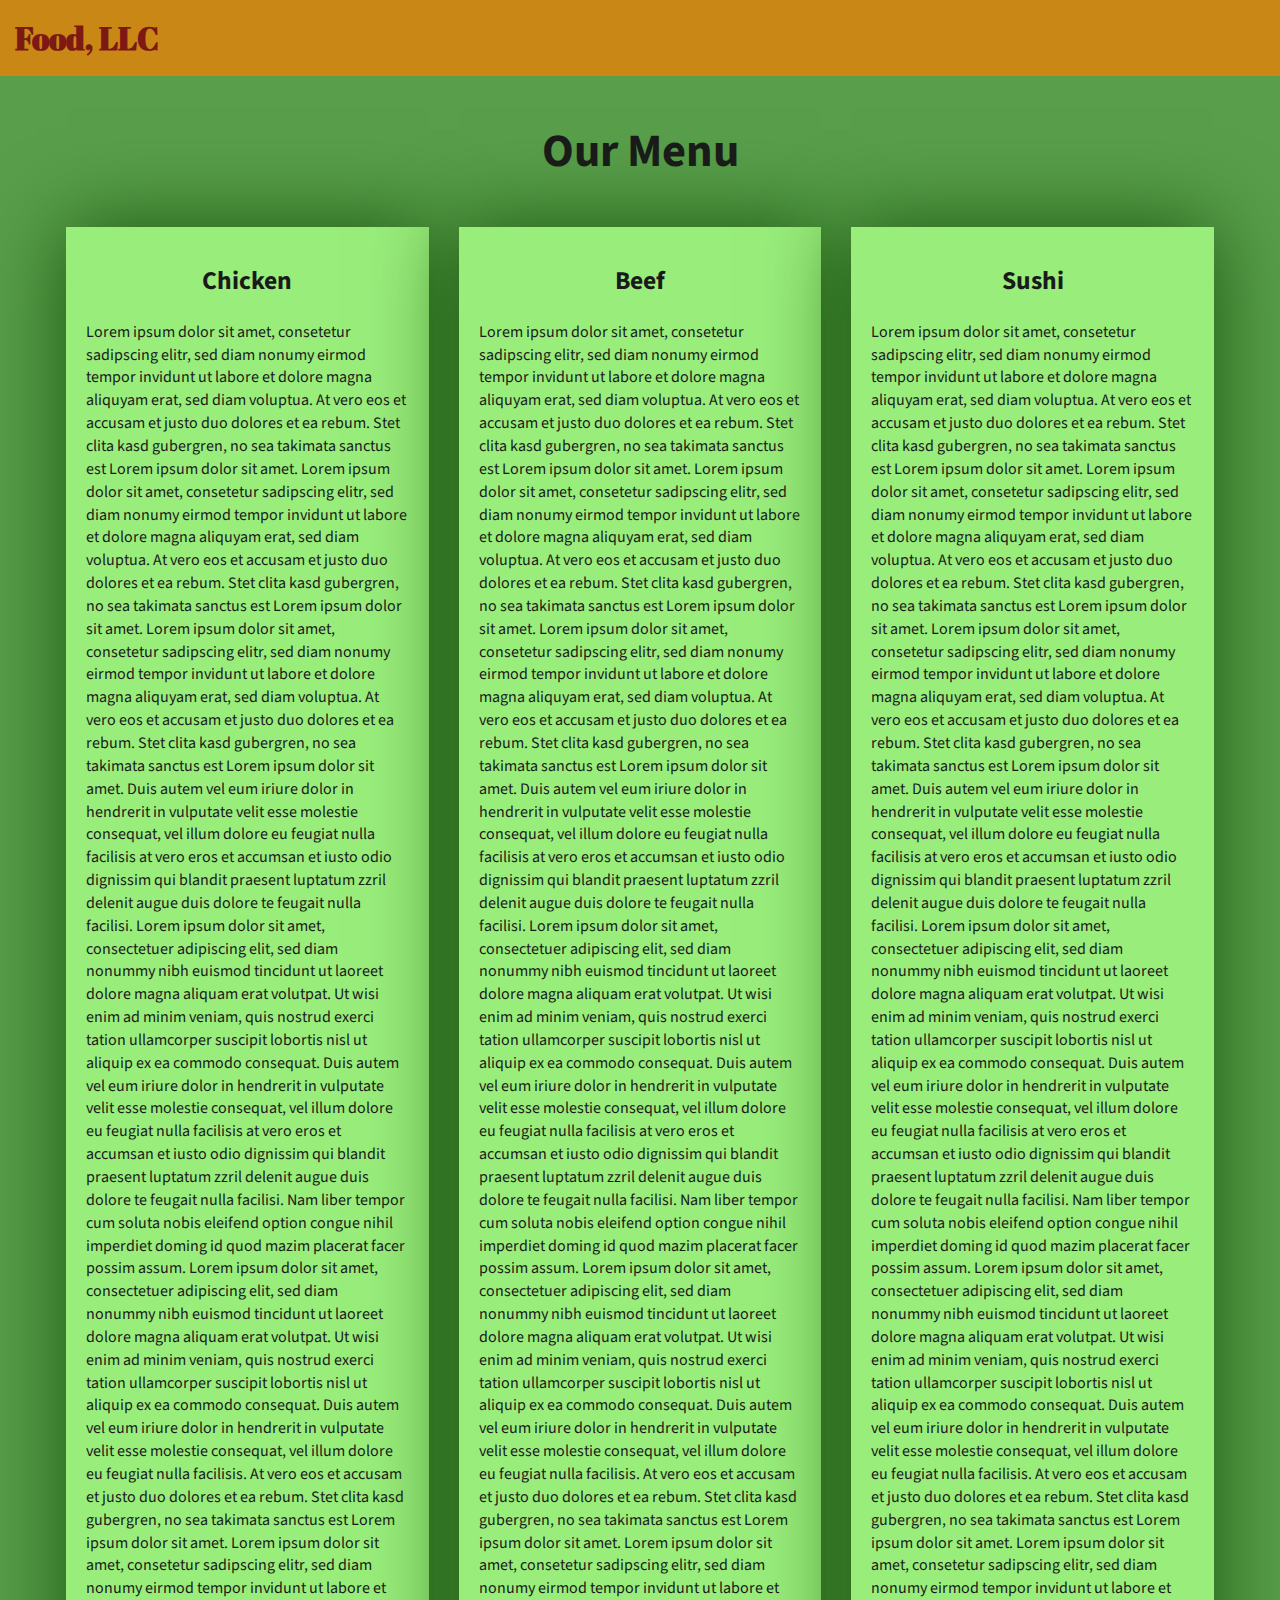
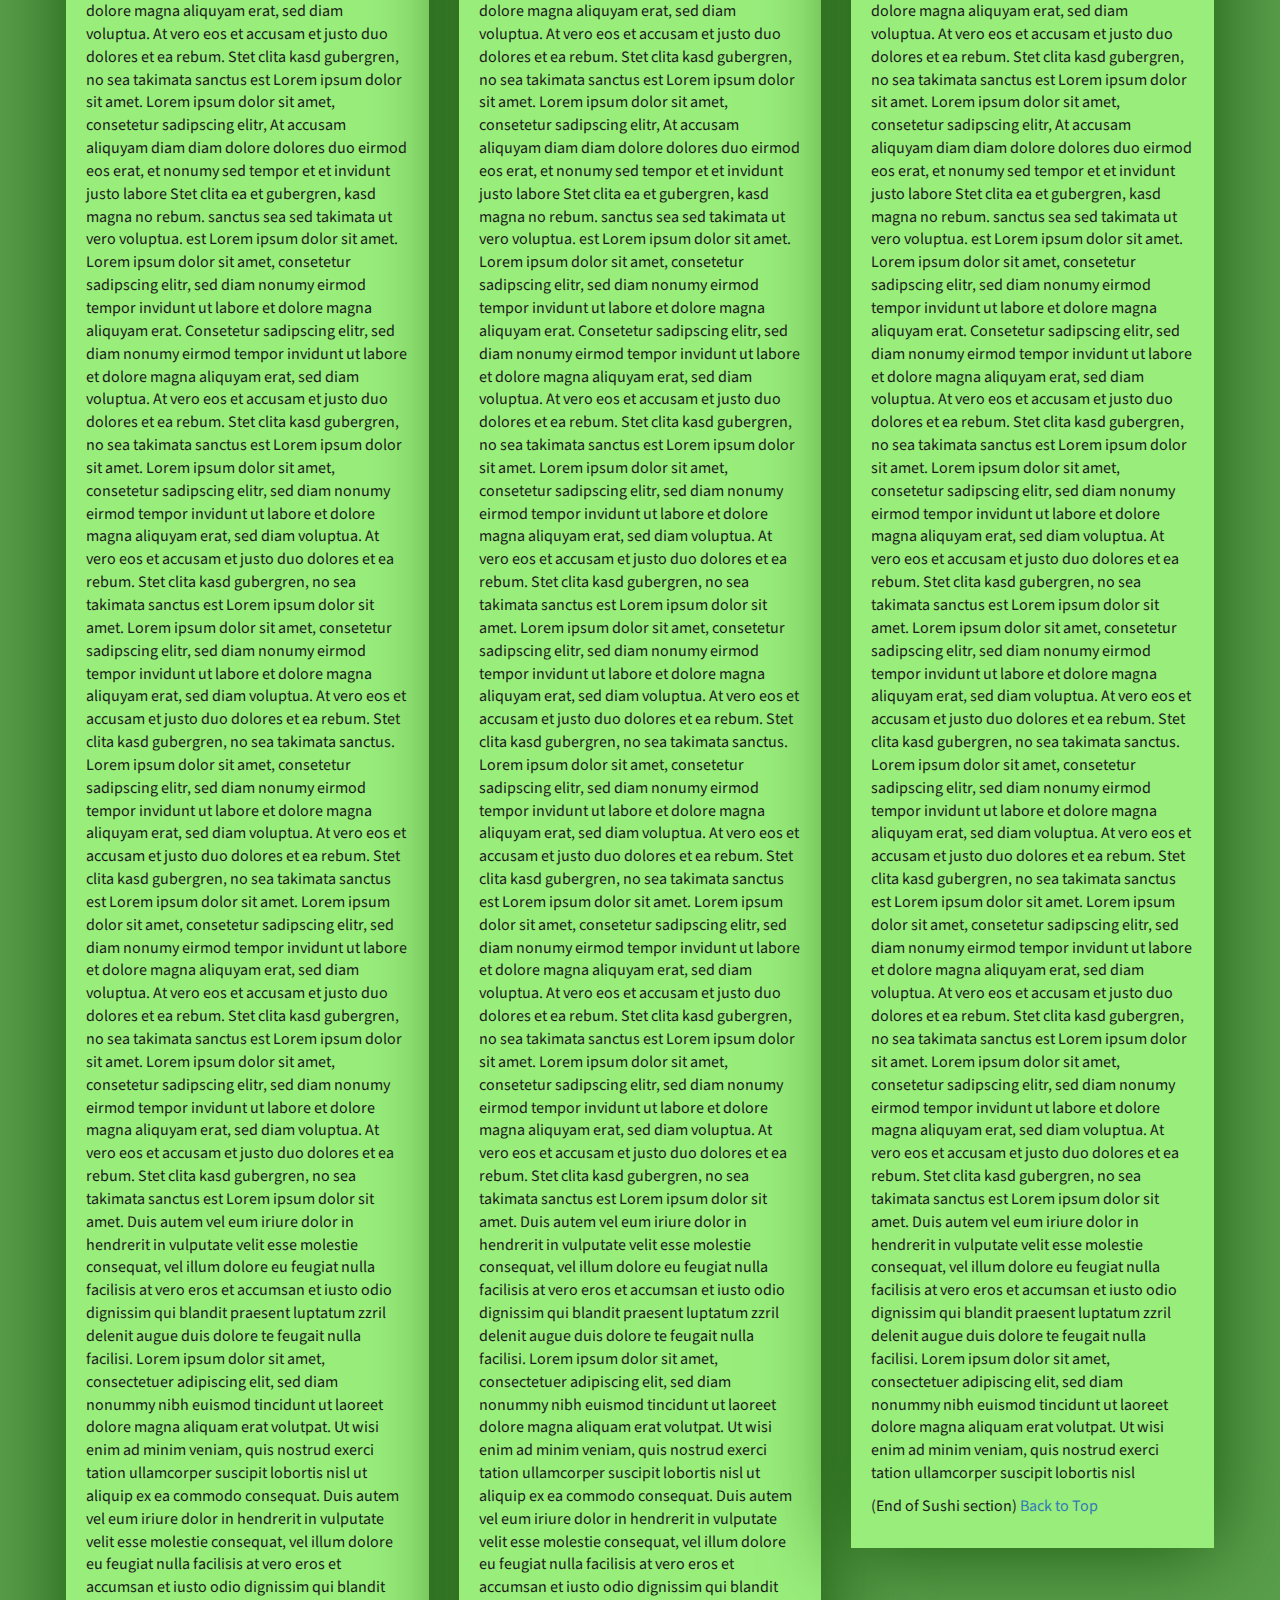
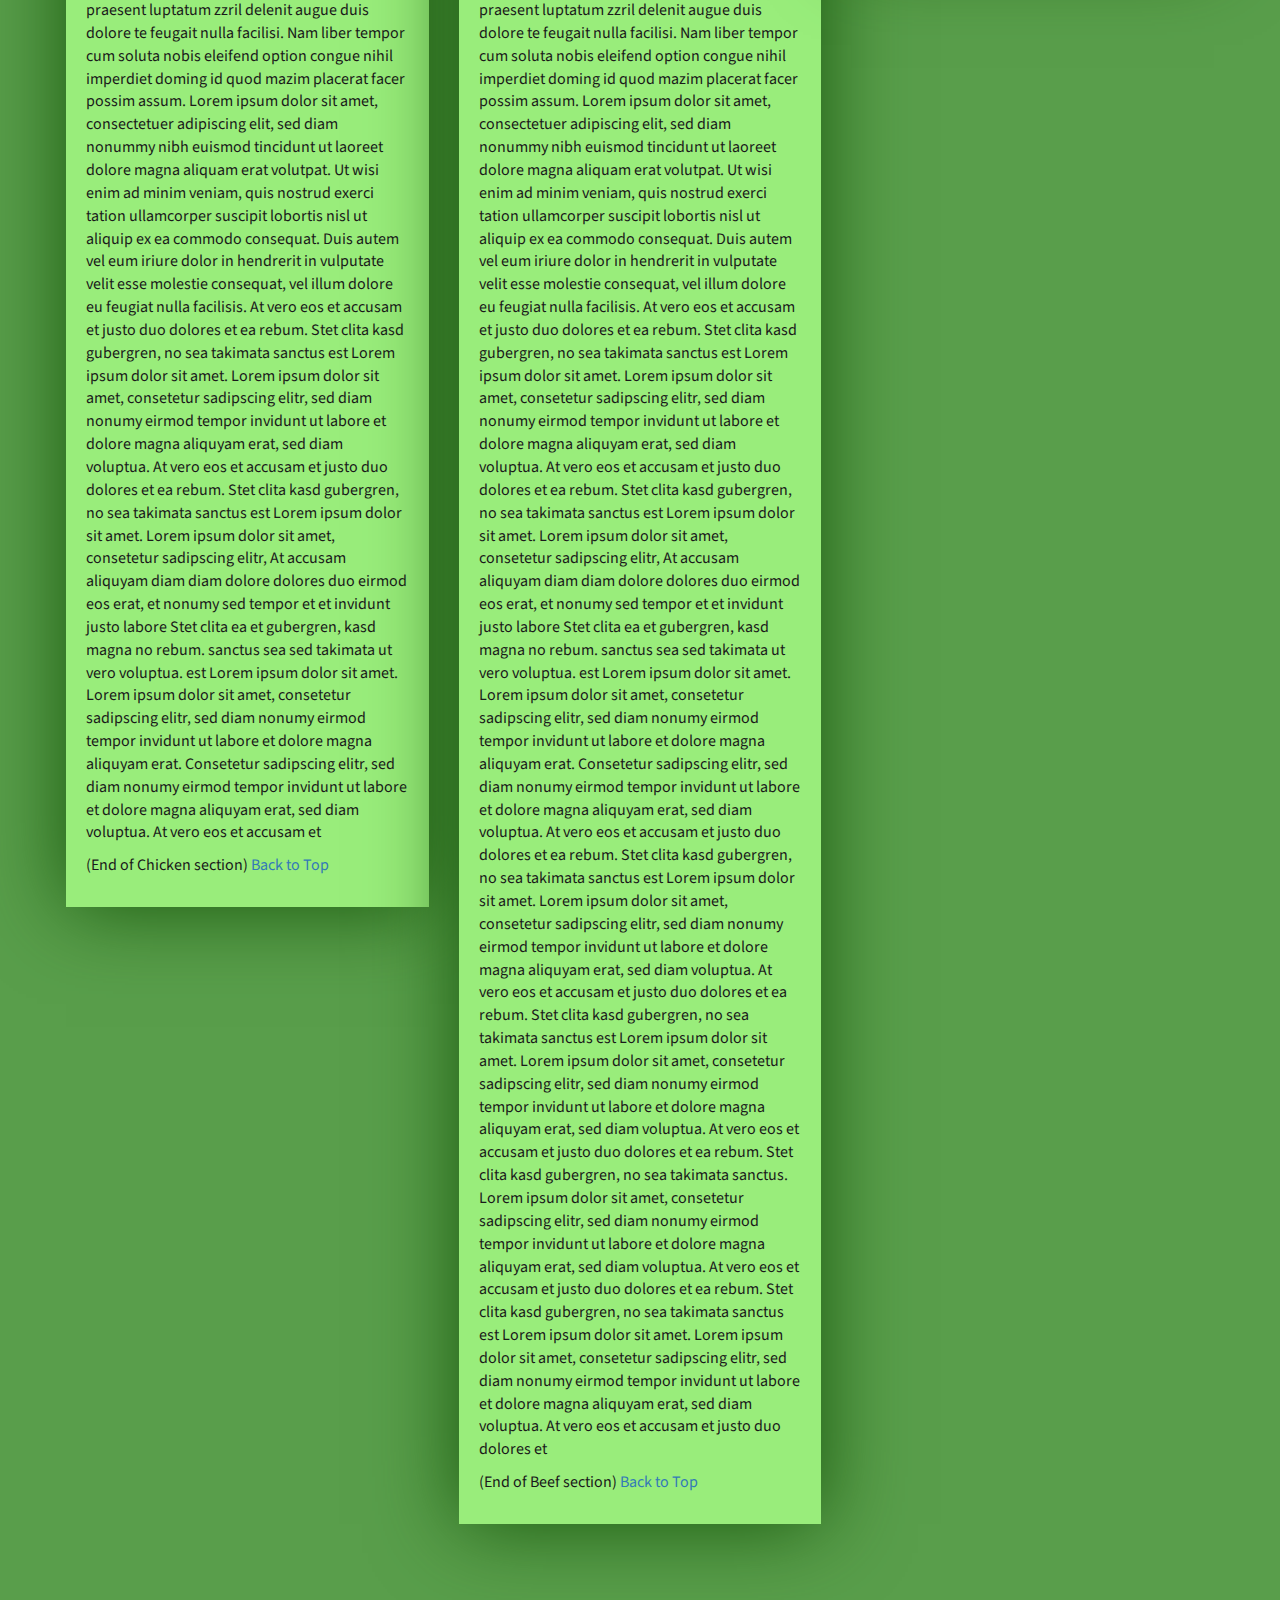
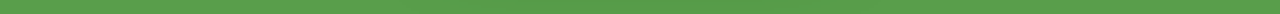
==== commit 00a42f4c: "Add files via upload" ====
--- a/mod3_solution/index.html
+++ b/mod3_solution/index.html
@@ -1,14 +1,4 @@
 <!DOCTYPE html>
-<html lang="zxx">
-
-<head>
-    <meta charset="utf-8">
-    <meta http-equiv="X-UA-Compatible" content="IE=edge">
-    <meta name="viewport" content="width=device-width, initial-scale=1">
-    <title>Assignment Solution for Module 3</title>
-    <link rel="stylesheet" href="css/bootstrap.min.css">
-    <link rel="stylesheet" href="css/styles.css">
-    <!DOCTYPE html>
 <html lang="zxx">
 
 <head>
@@ -210,193 +200,3 @@
 </body>
 
 </html>
-
-    <!-- HTML5 shim and Respond.js for IE8 support of HTML5 elements and media queries -->
-    <!-- WARNING: Respond.js doesn't work if you view the page via file:// -->
-    <!--[if lt IE 9]>
-      <script src="https://oss.maxcdn.com/html5shiv/3.7.2/html5shiv.min.js"></script>
-      <script src="https://oss.maxcdn.com/respond/1.4.2/respond.min.js"></script>
-    <![endif]-->
-</head>
-
-<body>
-    <header>
-        <nav id="header-nav" class="navbar navbar-default">
-            <div class="container-fluid">
-                <div class="navbar-header">
-                    <div class="navbar-brand">
-                        <a href="index.html"><h1>Food, LLC</h1></a>
-                    </div>
-
-                    <button type="button" class="navbar-toggle collapsed visible-xs" data-toggle="collapse" data-target="#collapsable-nav" aria-expanded="false">
-                        <span class="sr-only">Toggle navigation</span>
-                        <span class="icon-bar"></span>
-                        <span class="icon-bar"></span>
-                        <span class="icon-bar"></span>
-                    </button>
-                </div>
-
-                <div id="collapsable-nav" class="collapse navbar-collapse">
-                    <ul id="nav-list" class="nav navbar-nav navbar-right visible-xs text-center">
-                        <li>
-                            <a href="#chicken-tile"><br class="hidden-xs"> Chicken</a>
-                        </li>
-                        <li>
-                            <a href="#beef-tile"><br class="hidden-xs"> Beef</a>
-                        </li>
-                        <li>
-                            <a href="#sushi-tile"><br class="hidden-xs"> Sushi</a>
-                        </li>
-                    </ul>
-                </div>
-            </div>
-        </nav>
-    </header>
-
-    <div id="main-content" class="container">
-        <h2 id="top-heading" class="text-center">Our Menu</h2>
-        <div id="home-tiles" class="row">
-            <div class="col-md-4 col-sm-6 col-xs-12">
-                <div id="chicken-tile">
-                    <section>
-                        <h3 class="text-center">Chicken</h3>
-                        <p>
-                            Lorem ipsum dolor sit amet, consetetur sadipscing elitr, sed diam nonumy eirmod tempor invidunt ut labore et dolore magna aliquyam erat, sed diam voluptua. At vero eos et accusam et justo duo dolores et ea rebum. Stet clita kasd gubergren, no sea takimata
-                            sanctus est Lorem ipsum dolor sit amet. Lorem ipsum dolor sit amet, consetetur sadipscing elitr, sed diam nonumy eirmod tempor invidunt ut labore et dolore magna aliquyam erat, sed diam voluptua. At vero eos et accusam et justo
-                            duo dolores et ea rebum. Stet clita kasd gubergren, no sea takimata sanctus est Lorem ipsum dolor sit amet. Lorem ipsum dolor sit amet, consetetur sadipscing elitr, sed diam nonumy eirmod tempor invidunt ut labore et dolore
-                            magna aliquyam erat, sed diam voluptua. At vero eos et accusam et justo duo dolores et ea rebum. Stet clita kasd gubergren, no sea takimata sanctus est Lorem ipsum dolor sit amet. Duis autem vel eum iriure dolor in hendrerit
-                            in vulputate velit esse molestie consequat, vel illum dolore eu feugiat nulla facilisis at vero eros et accumsan et iusto odio dignissim qui blandit praesent luptatum zzril delenit augue duis dolore te feugait nulla facilisi.
-                            Lorem ipsum dolor sit amet, consectetuer adipiscing elit, sed diam nonummy nibh euismod tincidunt ut laoreet dolore magna aliquam erat volutpat. Ut wisi enim ad minim veniam, quis nostrud exerci tation ullamcorper suscipit
-                            lobortis nisl ut aliquip ex ea commodo consequat. Duis autem vel eum iriure dolor in hendrerit in vulputate velit esse molestie consequat, vel illum dolore eu feugiat nulla facilisis at vero eros et accumsan et iusto odio dignissim
-                            qui blandit praesent luptatum zzril delenit augue duis dolore te feugait nulla facilisi. Nam liber tempor cum soluta nobis eleifend option congue nihil imperdiet doming id quod mazim placerat facer possim assum. Lorem ipsum
-                            dolor sit amet, consectetuer adipiscing elit, sed diam nonummy nibh euismod tincidunt ut laoreet dolore magna aliquam erat volutpat. Ut wisi enim ad minim veniam, quis nostrud exerci tation ullamcorper suscipit lobortis nisl
-                            ut aliquip ex ea commodo consequat. Duis autem vel eum iriure dolor in hendrerit in vulputate velit esse molestie consequat, vel illum dolore eu feugiat nulla facilisis. At vero eos et accusam et justo duo dolores et ea rebum.
-                            Stet clita kasd gubergren, no sea takimata sanctus est Lorem ipsum dolor sit amet. Lorem ipsum dolor sit amet, consetetur sadipscing elitr, sed diam nonumy eirmod tempor invidunt ut labore et dolore magna aliquyam erat, sed
-                            diam voluptua. At vero eos et accusam et justo duo dolores et ea rebum. Stet clita kasd gubergren, no sea takimata sanctus est Lorem ipsum dolor sit amet. Lorem ipsum dolor sit amet, consetetur sadipscing elitr, At accusam
-                            aliquyam diam diam dolore dolores duo eirmod eos erat, et nonumy sed tempor et et invidunt justo labore Stet clita ea et gubergren, kasd magna no rebum. sanctus sea sed takimata ut vero voluptua. est Lorem ipsum dolor sit amet.
-                            Lorem ipsum dolor sit amet, consetetur sadipscing elitr, sed diam nonumy eirmod tempor invidunt ut labore et dolore magna aliquyam erat. Consetetur sadipscing elitr, sed diam nonumy eirmod tempor invidunt ut labore et dolore
-                            magna aliquyam erat, sed diam voluptua. At vero eos et accusam et justo duo dolores et ea rebum. Stet clita kasd gubergren, no sea takimata sanctus est Lorem ipsum dolor sit amet. Lorem ipsum dolor sit amet, consetetur sadipscing
-                            elitr, sed diam nonumy eirmod tempor invidunt ut labore et dolore magna aliquyam erat, sed diam voluptua. At vero eos et accusam et justo duo dolores et ea rebum. Stet clita kasd gubergren, no sea takimata sanctus est Lorem
-                            ipsum dolor sit amet. Lorem ipsum dolor sit amet, consetetur sadipscing elitr, sed diam nonumy eirmod tempor invidunt ut labore et dolore magna aliquyam erat, sed diam voluptua. At vero eos et accusam et justo duo dolores et
-                            ea rebum. Stet clita kasd gubergren, no sea takimata sanctus. Lorem ipsum dolor sit amet, consetetur sadipscing elitr, sed diam nonumy eirmod tempor invidunt ut labore et dolore magna aliquyam erat, sed diam voluptua. At vero
-                            eos et accusam et justo duo dolores et ea rebum. Stet clita kasd gubergren, no sea takimata sanctus est Lorem ipsum dolor sit amet. Lorem ipsum dolor sit amet, consetetur sadipscing elitr, sed diam nonumy eirmod tempor invidunt
-                            ut labore et dolore magna aliquyam erat, sed diam voluptua. At vero eos et accusam et justo duo dolores et ea rebum. Stet clita kasd gubergren, no sea takimata sanctus est Lorem ipsum dolor sit amet. Lorem ipsum dolor sit amet,
-                            consetetur sadipscing elitr, sed diam nonumy eirmod tempor invidunt ut labore et dolore magna aliquyam erat, sed diam voluptua. At vero eos et accusam et justo duo dolores et ea rebum. Stet clita kasd gubergren, no sea takimata
-                            sanctus est Lorem ipsum dolor sit amet. Duis autem vel eum iriure dolor in hendrerit in vulputate velit esse molestie consequat, vel illum dolore eu feugiat nulla facilisis at vero eros et accumsan et iusto odio dignissim qui
-                            blandit praesent luptatum zzril delenit augue duis dolore te feugait nulla facilisi. Lorem ipsum dolor sit amet, consectetuer adipiscing elit, sed diam nonummy nibh euismod tincidunt ut laoreet dolore magna aliquam erat volutpat.
-                            Ut wisi enim ad minim veniam, quis nostrud exerci tation ullamcorper suscipit lobortis nisl ut aliquip ex ea commodo consequat. Duis autem vel eum iriure dolor in hendrerit in vulputate velit esse molestie consequat, vel illum
-                            dolore eu feugiat nulla facilisis at vero eros et accumsan et iusto odio dignissim qui blandit praesent luptatum zzril delenit augue duis dolore te feugait nulla facilisi. Nam liber tempor cum soluta nobis eleifend option congue
-                            nihil imperdiet doming id quod mazim placerat facer possim assum. Lorem ipsum dolor sit amet, consectetuer adipiscing elit, sed diam nonummy nibh euismod tincidunt ut laoreet dolore magna aliquam erat volutpat. Ut wisi enim
-                            ad minim veniam, quis nostrud exerci tation ullamcorper suscipit lobortis nisl ut aliquip ex ea commodo consequat. Duis autem vel eum iriure dolor in hendrerit in vulputate velit esse molestie consequat, vel illum dolore eu
-                            feugiat nulla facilisis. At vero eos et accusam et justo duo dolores et ea rebum. Stet clita kasd gubergren, no sea takimata sanctus est Lorem ipsum dolor sit amet. Lorem ipsum dolor sit amet, consetetur sadipscing elitr, sed
-                            diam nonumy eirmod tempor invidunt ut labore et dolore magna aliquyam erat, sed diam voluptua. At vero eos et accusam et justo duo dolores et ea rebum. Stet clita kasd gubergren, no sea takimata sanctus est Lorem ipsum dolor
-                            sit amet. Lorem ipsum dolor sit amet, consetetur sadipscing elitr, At accusam aliquyam diam diam dolore dolores duo eirmod eos erat, et nonumy sed tempor et et invidunt justo labore Stet clita ea et gubergren, kasd magna no
-                            rebum. sanctus sea sed takimata ut vero voluptua. est Lorem ipsum dolor sit amet. Lorem ipsum dolor sit amet, consetetur sadipscing elitr, sed diam nonumy eirmod tempor invidunt ut labore et dolore magna aliquyam erat. Consetetur
-                            sadipscing elitr, sed diam nonumy eirmod tempor invidunt ut labore et dolore magna aliquyam erat, sed diam voluptua. At vero eos et accusam et
-                        </p>
-                        <p>
-                            (End of Chicken section) <a href="#top-heading">Back to Top</a>
-                        </p>
-                    </section>
-                </div>
-            </div>
-            <div class="col-md-4 col-sm-6 col-xs-12">
-                <div id="beef-tile">
-                    <section>
-                        <h3 class="text-center">Beef</h3>
-                        <p>
-                            Lorem ipsum dolor sit amet, consetetur sadipscing elitr, sed diam nonumy eirmod tempor invidunt ut labore et dolore magna aliquyam erat, sed diam voluptua. At vero eos et accusam et justo duo dolores et ea rebum. Stet clita kasd gubergren, no sea takimata
-                            sanctus est Lorem ipsum dolor sit amet. Lorem ipsum dolor sit amet, consetetur sadipscing elitr, sed diam nonumy eirmod tempor invidunt ut labore et dolore magna aliquyam erat, sed diam voluptua. At vero eos et accusam et justo
-                            duo dolores et ea rebum. Stet clita kasd gubergren, no sea takimata sanctus est Lorem ipsum dolor sit amet. Lorem ipsum dolor sit amet, consetetur sadipscing elitr, sed diam nonumy eirmod tempor invidunt ut labore et dolore
-                            magna aliquyam erat, sed diam voluptua. At vero eos et accusam et justo duo dolores et ea rebum. Stet clita kasd gubergren, no sea takimata sanctus est Lorem ipsum dolor sit amet. Duis autem vel eum iriure dolor in hendrerit
-                            in vulputate velit esse molestie consequat, vel illum dolore eu feugiat nulla facilisis at vero eros et accumsan et iusto odio dignissim qui blandit praesent luptatum zzril delenit augue duis dolore te feugait nulla facilisi.
-                            Lorem ipsum dolor sit amet, consectetuer adipiscing elit, sed diam nonummy nibh euismod tincidunt ut laoreet dolore magna aliquam erat volutpat. Ut wisi enim ad minim veniam, quis nostrud exerci tation ullamcorper suscipit
-                            lobortis nisl ut aliquip ex ea commodo consequat. Duis autem vel eum iriure dolor in hendrerit in vulputate velit esse molestie consequat, vel illum dolore eu feugiat nulla facilisis at vero eros et accumsan et iusto odio dignissim
-                            qui blandit praesent luptatum zzril delenit augue duis dolore te feugait nulla facilisi. Nam liber tempor cum soluta nobis eleifend option congue nihil imperdiet doming id quod mazim placerat facer possim assum. Lorem ipsum
-                            dolor sit amet, consectetuer adipiscing elit, sed diam nonummy nibh euismod tincidunt ut laoreet dolore magna aliquam erat volutpat. Ut wisi enim ad minim veniam, quis nostrud exerci tation ullamcorper suscipit lobortis nisl
-                            ut aliquip ex ea commodo consequat. Duis autem vel eum iriure dolor in hendrerit in vulputate velit esse molestie consequat, vel illum dolore eu feugiat nulla facilisis. At vero eos et accusam et justo duo dolores et ea rebum.
-                            Stet clita kasd gubergren, no sea takimata sanctus est Lorem ipsum dolor sit amet. Lorem ipsum dolor sit amet, consetetur sadipscing elitr, sed diam nonumy eirmod tempor invidunt ut labore et dolore magna aliquyam erat, sed
-                            diam voluptua. At vero eos et accusam et justo duo dolores et ea rebum. Stet clita kasd gubergren, no sea takimata sanctus est Lorem ipsum dolor sit amet. Lorem ipsum dolor sit amet, consetetur sadipscing elitr, At accusam
-                            aliquyam diam diam dolore dolores duo eirmod eos erat, et nonumy sed tempor et et invidunt justo labore Stet clita ea et gubergren, kasd magna no rebum. sanctus sea sed takimata ut vero voluptua. est Lorem ipsum dolor sit amet.
-                            Lorem ipsum dolor sit amet, consetetur sadipscing elitr, sed diam nonumy eirmod tempor invidunt ut labore et dolore magna aliquyam erat. Consetetur sadipscing elitr, sed diam nonumy eirmod tempor invidunt ut labore et dolore
-                            magna aliquyam erat, sed diam voluptua. At vero eos et accusam et justo duo dolores et ea rebum. Stet clita kasd gubergren, no sea takimata sanctus est Lorem ipsum dolor sit amet. Lorem ipsum dolor sit amet, consetetur sadipscing
-                            elitr, sed diam nonumy eirmod tempor invidunt ut labore et dolore magna aliquyam erat, sed diam voluptua. At vero eos et accusam et justo duo dolores et ea rebum. Stet clita kasd gubergren, no sea takimata sanctus est Lorem
-                            ipsum dolor sit amet. Lorem ipsum dolor sit amet, consetetur sadipscing elitr, sed diam nonumy eirmod tempor invidunt ut labore et dolore magna aliquyam erat, sed diam voluptua. At vero eos et accusam et justo duo dolores et
-                            ea rebum. Stet clita kasd gubergren, no sea takimata sanctus. Lorem ipsum dolor sit amet, consetetur sadipscing elitr, sed diam nonumy eirmod tempor invidunt ut labore et dolore magna aliquyam erat, sed diam voluptua. At vero
-                            eos et accusam et justo duo dolores et ea rebum. Stet clita kasd gubergren, no sea takimata sanctus est Lorem ipsum dolor sit amet. Lorem ipsum dolor sit amet, consetetur sadipscing elitr, sed diam nonumy eirmod tempor invidunt
-                            ut labore et dolore magna aliquyam erat, sed diam voluptua. At vero eos et accusam et justo duo dolores et ea rebum. Stet clita kasd gubergren, no sea takimata sanctus est Lorem ipsum dolor sit amet. Lorem ipsum dolor sit amet,
-                            consetetur sadipscing elitr, sed diam nonumy eirmod tempor invidunt ut labore et dolore magna aliquyam erat, sed diam voluptua. At vero eos et accusam et justo duo dolores et ea rebum. Stet clita kasd gubergren, no sea takimata
-                            sanctus est Lorem ipsum dolor sit amet. Duis autem vel eum iriure dolor in hendrerit in vulputate velit esse molestie consequat, vel illum dolore eu feugiat nulla facilisis at vero eros et accumsan et iusto odio dignissim qui
-                            blandit praesent luptatum zzril delenit augue duis dolore te feugait nulla facilisi. Lorem ipsum dolor sit amet, consectetuer adipiscing elit, sed diam nonummy nibh euismod tincidunt ut laoreet dolore magna aliquam erat volutpat.
-                            Ut wisi enim ad minim veniam, quis nostrud exerci tation ullamcorper suscipit lobortis nisl ut aliquip ex ea commodo consequat. Duis autem vel eum iriure dolor in hendrerit in vulputate velit esse molestie consequat, vel illum
-                            dolore eu feugiat nulla facilisis at vero eros et accumsan et iusto odio dignissim qui blandit praesent luptatum zzril delenit augue duis dolore te feugait nulla facilisi. Nam liber tempor cum soluta nobis eleifend option congue
-                            nihil imperdiet doming id quod mazim placerat facer possim assum. Lorem ipsum dolor sit amet, consectetuer adipiscing elit, sed diam nonummy nibh euismod tincidunt ut laoreet dolore magna aliquam erat volutpat. Ut wisi enim
-                            ad minim veniam, quis nostrud exerci tation ullamcorper suscipit lobortis nisl ut aliquip ex ea commodo consequat. Duis autem vel eum iriure dolor in hendrerit in vulputate velit esse molestie consequat, vel illum dolore eu
-                            feugiat nulla facilisis. At vero eos et accusam et justo duo dolores et ea rebum. Stet clita kasd gubergren, no sea takimata sanctus est Lorem ipsum dolor sit amet. Lorem ipsum dolor sit amet, consetetur sadipscing elitr, sed
-                            diam nonumy eirmod tempor invidunt ut labore et dolore magna aliquyam erat, sed diam voluptua. At vero eos et accusam et justo duo dolores et ea rebum. Stet clita kasd gubergren, no sea takimata sanctus est Lorem ipsum dolor
-                            sit amet. Lorem ipsum dolor sit amet, consetetur sadipscing elitr, At accusam aliquyam diam diam dolore dolores duo eirmod eos erat, et nonumy sed tempor et et invidunt justo labore Stet clita ea et gubergren, kasd magna no
-                            rebum. sanctus sea sed takimata ut vero voluptua. est Lorem ipsum dolor sit amet. Lorem ipsum dolor sit amet, consetetur sadipscing elitr, sed diam nonumy eirmod tempor invidunt ut labore et dolore magna aliquyam erat. Consetetur
-                            sadipscing elitr, sed diam nonumy eirmod tempor invidunt ut labore et dolore magna aliquyam erat, sed diam voluptua. At vero eos et accusam et justo duo dolores et ea rebum. Stet clita kasd gubergren, no sea takimata sanctus
-                            est Lorem ipsum dolor sit amet. Lorem ipsum dolor sit amet, consetetur sadipscing elitr, sed diam nonumy eirmod tempor invidunt ut labore et dolore magna aliquyam erat, sed diam voluptua. At vero eos et accusam et justo duo
-                            dolores et ea rebum. Stet clita kasd gubergren, no sea takimata sanctus est Lorem ipsum dolor sit amet. Lorem ipsum dolor sit amet, consetetur sadipscing elitr, sed diam nonumy eirmod tempor invidunt ut labore et dolore magna
-                            aliquyam erat, sed diam voluptua. At vero eos et accusam et justo duo dolores et ea rebum. Stet clita kasd gubergren, no sea takimata sanctus. Lorem ipsum dolor sit amet, consetetur sadipscing elitr, sed diam nonumy eirmod
-                            tempor invidunt ut labore et dolore magna aliquyam erat, sed diam voluptua. At vero eos et accusam et justo duo dolores et ea rebum. Stet clita kasd gubergren, no sea takimata sanctus est Lorem ipsum dolor sit amet. Lorem ipsum
-                            dolor sit amet, consetetur sadipscing elitr, sed diam nonumy eirmod tempor invidunt ut labore et dolore magna aliquyam erat, sed diam voluptua. At vero eos et accusam et justo duo dolores et
-                        </p>
-                        <p>
-                            (End of Beef section) <a href="#top-heading">Back to Top</a>
-                        </p>
-                    </section>
-                </div>
-            </div>
-            <!-- <div class="clearfix visible-md-block"></div> -->
-            <div class="col-md-4 col-sm-12 col-xs-12">
-                <div id="sushi-tile">
-                    <section>
-                        <h3 class="text-center">Sushi</h3>
-                        <p>
-                            Lorem ipsum dolor sit amet, consetetur sadipscing elitr, sed diam nonumy eirmod tempor invidunt ut labore et dolore magna aliquyam erat, sed diam voluptua. At vero eos et accusam et justo duo dolores et ea rebum. Stet clita kasd gubergren, no sea takimata
-                            sanctus est Lorem ipsum dolor sit amet. Lorem ipsum dolor sit amet, consetetur sadipscing elitr, sed diam nonumy eirmod tempor invidunt ut labore et dolore magna aliquyam erat, sed diam voluptua. At vero eos et accusam et justo
-                            duo dolores et ea rebum. Stet clita kasd gubergren, no sea takimata sanctus est Lorem ipsum dolor sit amet. Lorem ipsum dolor sit amet, consetetur sadipscing elitr, sed diam nonumy eirmod tempor invidunt ut labore et dolore
-                            magna aliquyam erat, sed diam voluptua. At vero eos et accusam et justo duo dolores et ea rebum. Stet clita kasd gubergren, no sea takimata sanctus est Lorem ipsum dolor sit amet. Duis autem vel eum iriure dolor in hendrerit
-                            in vulputate velit esse molestie consequat, vel illum dolore eu feugiat nulla facilisis at vero eros et accumsan et iusto odio dignissim qui blandit praesent luptatum zzril delenit augue duis dolore te feugait nulla facilisi.
-                            Lorem ipsum dolor sit amet, consectetuer adipiscing elit, sed diam nonummy nibh euismod tincidunt ut laoreet dolore magna aliquam erat volutpat. Ut wisi enim ad minim veniam, quis nostrud exerci tation ullamcorper suscipit
-                            lobortis nisl ut aliquip ex ea commodo consequat. Duis autem vel eum iriure dolor in hendrerit in vulputate velit esse molestie consequat, vel illum dolore eu feugiat nulla facilisis at vero eros et accumsan et iusto odio dignissim
-                            qui blandit praesent luptatum zzril delenit augue duis dolore te feugait nulla facilisi. Nam liber tempor cum soluta nobis eleifend option congue nihil imperdiet doming id quod mazim placerat facer possim assum. Lorem ipsum
-                            dolor sit amet, consectetuer adipiscing elit, sed diam nonummy nibh euismod tincidunt ut laoreet dolore magna aliquam erat volutpat. Ut wisi enim ad minim veniam, quis nostrud exerci tation ullamcorper suscipit lobortis nisl
-                            ut aliquip ex ea commodo consequat. Duis autem vel eum iriure dolor in hendrerit in vulputate velit esse molestie consequat, vel illum dolore eu feugiat nulla facilisis. At vero eos et accusam et justo duo dolores et ea rebum.
-                            Stet clita kasd gubergren, no sea takimata sanctus est Lorem ipsum dolor sit amet. Lorem ipsum dolor sit amet, consetetur sadipscing elitr, sed diam nonumy eirmod tempor invidunt ut labore et dolore magna aliquyam erat, sed
-                            diam voluptua. At vero eos et accusam et justo duo dolores et ea rebum. Stet clita kasd gubergren, no sea takimata sanctus est Lorem ipsum dolor sit amet. Lorem ipsum dolor sit amet, consetetur sadipscing elitr, At accusam
-                            aliquyam diam diam dolore dolores duo eirmod eos erat, et nonumy sed tempor et et invidunt justo labore Stet clita ea et gubergren, kasd magna no rebum. sanctus sea sed takimata ut vero voluptua. est Lorem ipsum dolor sit amet.
-                            Lorem ipsum dolor sit amet, consetetur sadipscing elitr, sed diam nonumy eirmod tempor invidunt ut labore et dolore magna aliquyam erat. Consetetur sadipscing elitr, sed diam nonumy eirmod tempor invidunt ut labore et dolore
-                            magna aliquyam erat, sed diam voluptua. At vero eos et accusam et justo duo dolores et ea rebum. Stet clita kasd gubergren, no sea takimata sanctus est Lorem ipsum dolor sit amet. Lorem ipsum dolor sit amet, consetetur sadipscing
-                            elitr, sed diam nonumy eirmod tempor invidunt ut labore et dolore magna aliquyam erat, sed diam voluptua. At vero eos et accusam et justo duo dolores et ea rebum. Stet clita kasd gubergren, no sea takimata sanctus est Lorem
-                            ipsum dolor sit amet. Lorem ipsum dolor sit amet, consetetur sadipscing elitr, sed diam nonumy eirmod tempor invidunt ut labore et dolore magna aliquyam erat, sed diam voluptua. At vero eos et accusam et justo duo dolores et
-                            ea rebum. Stet clita kasd gubergren, no sea takimata sanctus. Lorem ipsum dolor sit amet, consetetur sadipscing elitr, sed diam nonumy eirmod tempor invidunt ut labore et dolore magna aliquyam erat, sed diam voluptua. At vero
-                            eos et accusam et justo duo dolores et ea rebum. Stet clita kasd gubergren, no sea takimata sanctus est Lorem ipsum dolor sit amet. Lorem ipsum dolor sit amet, consetetur sadipscing elitr, sed diam nonumy eirmod tempor invidunt
-                            ut labore et dolore magna aliquyam erat, sed diam voluptua. At vero eos et accusam et justo duo dolores et ea rebum. Stet clita kasd gubergren, no sea takimata sanctus est Lorem ipsum dolor sit amet. Lorem ipsum dolor sit amet,
-                            consetetur sadipscing elitr, sed diam nonumy eirmod tempor invidunt ut labore et dolore magna aliquyam erat, sed diam voluptua. At vero eos et accusam et justo duo dolores et ea rebum. Stet clita kasd gubergren, no sea takimata
-                            sanctus est Lorem ipsum dolor sit amet. Duis autem vel eum iriure dolor in hendrerit in vulputate velit esse molestie consequat, vel illum dolore eu feugiat nulla facilisis at vero eros et accumsan et iusto odio dignissim qui
-                            blandit praesent luptatum zzril delenit augue duis dolore te feugait nulla facilisi. Lorem ipsum dolor sit amet, consectetuer adipiscing elit, sed diam nonummy nibh euismod tincidunt ut laoreet dolore magna aliquam erat volutpat.
-                            Ut wisi enim ad minim veniam, quis nostrud exerci tation ullamcorper suscipit lobortis nisl
-                        </p>
-                        <p>
-                            (End of Sushi section) <a href="#top-heading">Back to Top</a>
-                        </p>
-                    </section>
-                </div>
-            </div>
-            <!-- <div class="clearfix visible-lg-block"></div> -->
-        </div>
-    </div>
-    <div class="clearfix visible-lg-block"></div>
-
-
-    <!-- jQuery (Bootstrap JS plugins depend on it) -->
-    <script src="js/jquery-3.1.1.min.js"></script>
-    <script src="js/bootstrap.min.js"></script>
-    <!-- <script src="js/script.js"></script> -->
-
-</body>
-
-</html>
--- a/mod3_solution/css/styles.css
+++ b/mod3_solution/css/styles.css
@@ -1,105 +1,100 @@
-* {box-sizing: border-box;}
-    body{
-  font-size: 100%; 
-  font-family: 'Indie Flower', cursive;}
-  h1{ 
-font-family: 'Acme', sans-serif;
+body {
+    font-size: 16px;
+    font-family: 'Source Sans Pro', sans-serif;
+    color: #1a1a1a;
+    background-color: #599e4b;
 }
-.row h1{text-align:center;}
+
+
+/** HEADER **/
 
 #header-nav {
-    background-color:#757d80;
+    background-color: #c98715;
     border-radius: 0;
-    border: 0;    
-    border:1px solid black ;
-    margin-bottom: 0;
+    border: 0;
 }
 
-.navbar-brand {       
-   margin-top: 10px;
-  padding-top:10px;
+#header-nav button {
+    margin-top: 22px;
 }
 
-.navbar-nav{
-  margin:0 -15px !important;
+.navbar-default .navbar-toggle:focus, .navbar-default .navbar-toggle:hover {
+    background-color: #fce29e;
 }
-.navbar-header button.navbar-toggle, .navbar-header .icon-bar{
-  border: 2px solid #000 !important;
+
+.navbar-collapse {
+    border-top: 0;
 }
-.navbar-brand a:hover, .navbar-brand a:focus {
+
+.navbar-brand, .navbar-nav li a {
+    line-height: 76px;
+    height: 76px;
+    padding-top: 0;
+}
+
+.navbar-brand h1 {
+    color: #7d1913;
+    font-family: 'Abril Fatface', cursive;
+    font-weight: bolder;
+    font-size: 1.8em;
+}
+
+.navbar-brand a:hover {
     text-decoration: none;
-  }
-
-.navbar-brand h1 {    
-     font-family: 'Acme', sans-serif;
-    font-size: 1.5em;
-    color: black;   
-    margin-top: 0;
-    margin-left: 15px;
-    margin-bottom: 0;
+    text-shadow: 1px 1px 1px #fe9797;
 }
 
 #nav-list {
-    margin-top: 10px;
-    border:1px solid;
+    background-color: #e4af34;
 }
 
 #nav-list a {
-    text-align: center;
-    color: black;
- font-family: 'Acme', sans-serif;
-    font-weight: 100;
-    background-color: #AAA5A5;
+    /*text-align: center;*/
+    font-weight: bolder;
+    color: #282828;
+    font-size: 1.2em;
 }
-#nav-list:nth-child(3){
-  border-bottom:0;
+
+#nav-list a:hover {
+    color: #202020;
+    background-color: #fce29e;
 }
-#nav-list li{
-  background:#fff;
-  border-bottom:2px solid;
+
+.navbar-header button.navbar-toggle, .navbar-header .icon-bar {
+    border: 1px solid #7d1913;
 }
-#nav-list li:nth-child(3){
-  border-bottom:0;
+
+
+/** END HEADER **/
+
+
+/** HOME PAGE **/
+
+#main-content {
+    width: 92%;
+    margin-bottom: 30px;
 }
-.menu{
-  margin:15px; 
+
+#main-content h2 {
+    font-size: 2.9em;
+    font-weight: bold;
+    margin-top: 30px;
+    margin-bottom: 50px;
 }
-.main-title{
-  font-weight: bold;
-  margin-top: -3px;
+
+#main-content h3 {
+    font-size: 1.6em;
+    font-weight: bold;
+    margin-bottom: 1em;
 }
-.menu-content{ 
-  margin-top:40px;
+
+#chicken-tile, #beef-tile, #sushi-tile {
+    width: 100%;
+    padding: 20px;
+    background-color: #99ed7b;
+    margin-bottom: 60px;
+    box-shadow: 0 0 80px #18580b;
 }
-.menu-title{
-  font-weight: bold;
-}
-.menu-item{
-  margin-bottom: 20px;
-  background:#999999;  
-  padding: 10px;
-}
-.menu-item h4 {
-  font-weight: bold;
-}
-.menu-item p{
-  font-weight:600;
-  font-size: .9em;
-  padding: 5px 10px;
-}
-@media (max-width:767px){
-  .navbar-brand:focus, .navbar-brand{
-    margin-left:10px;
-  }
-  .menu{
-    width: 80%;
-    margin-right:auto;
-    margin-left:auto;
-    margin-bottom: 15px;
-  }
-  .menu-item p{
-    font-weight: 600;
-    font-size: 1em;
-    padding:5px 15px;
-  }
-}
+
+
+/** END HOME PAGE **/
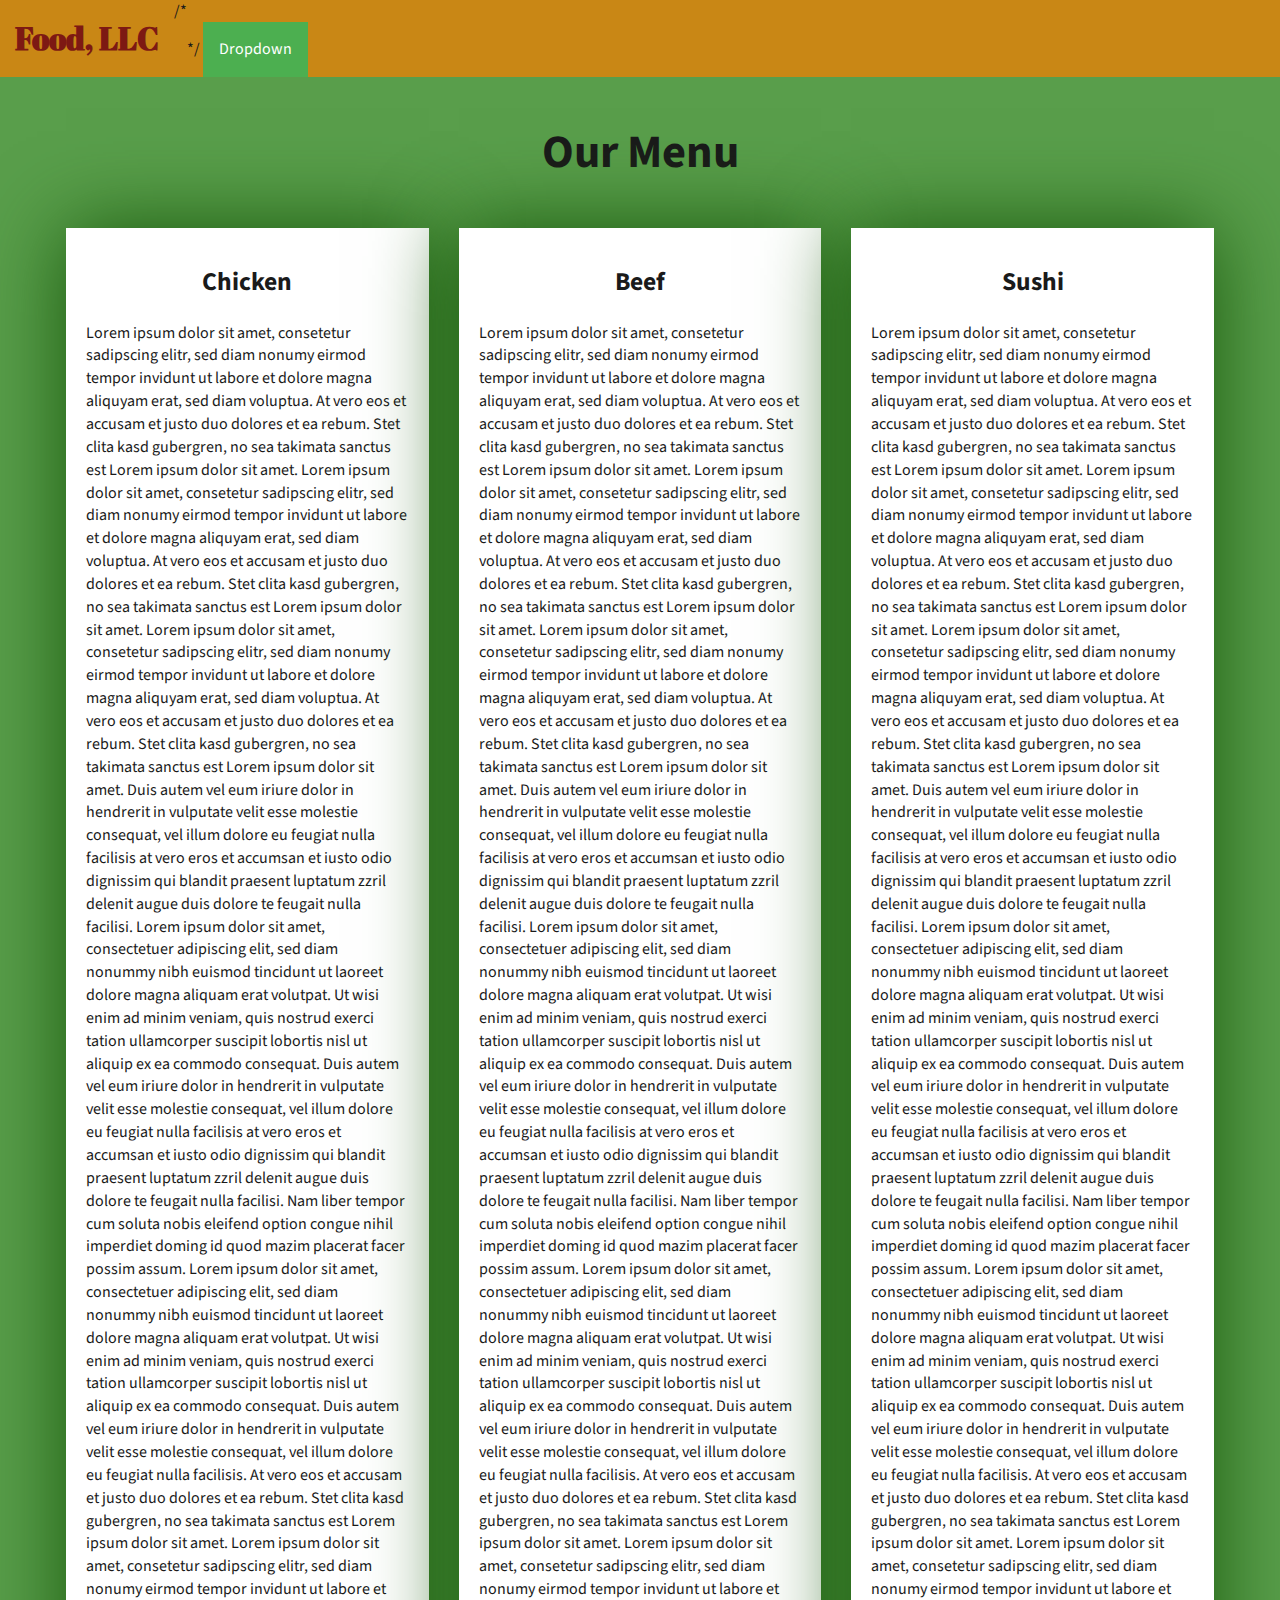
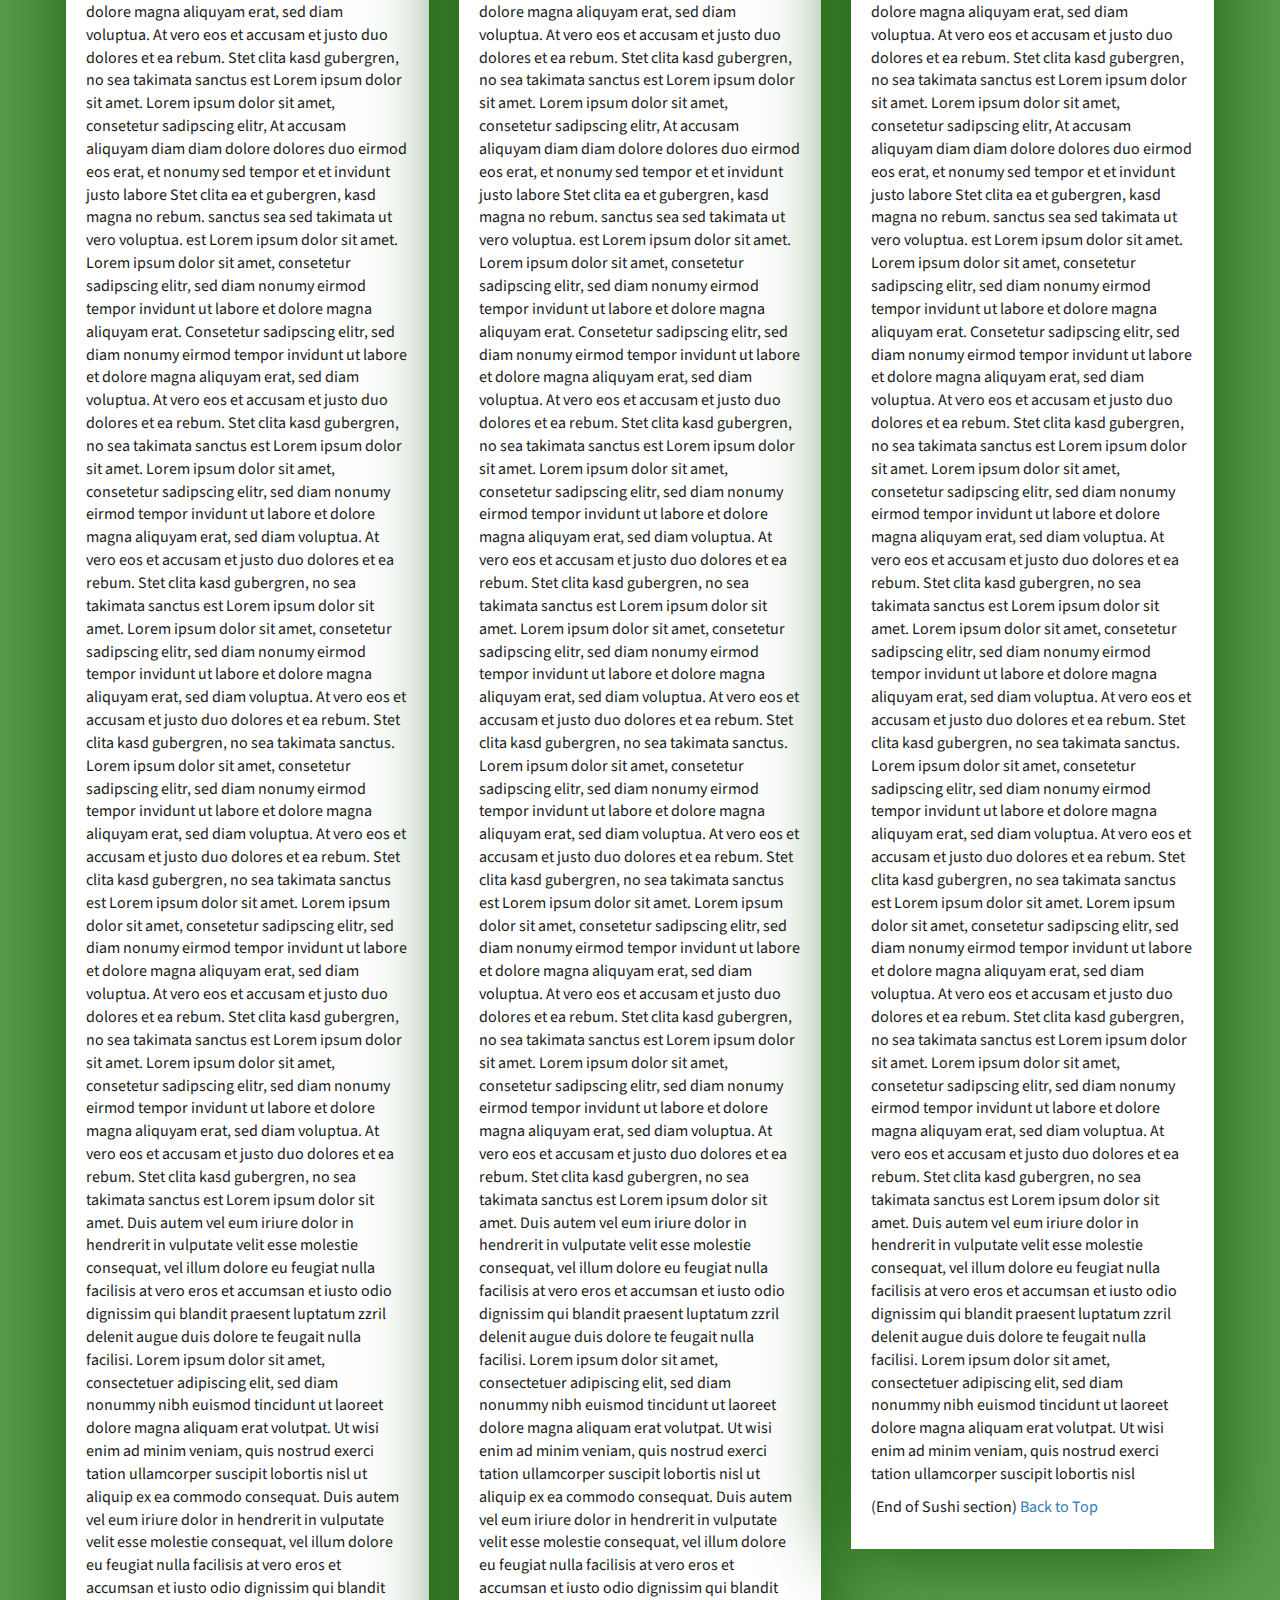
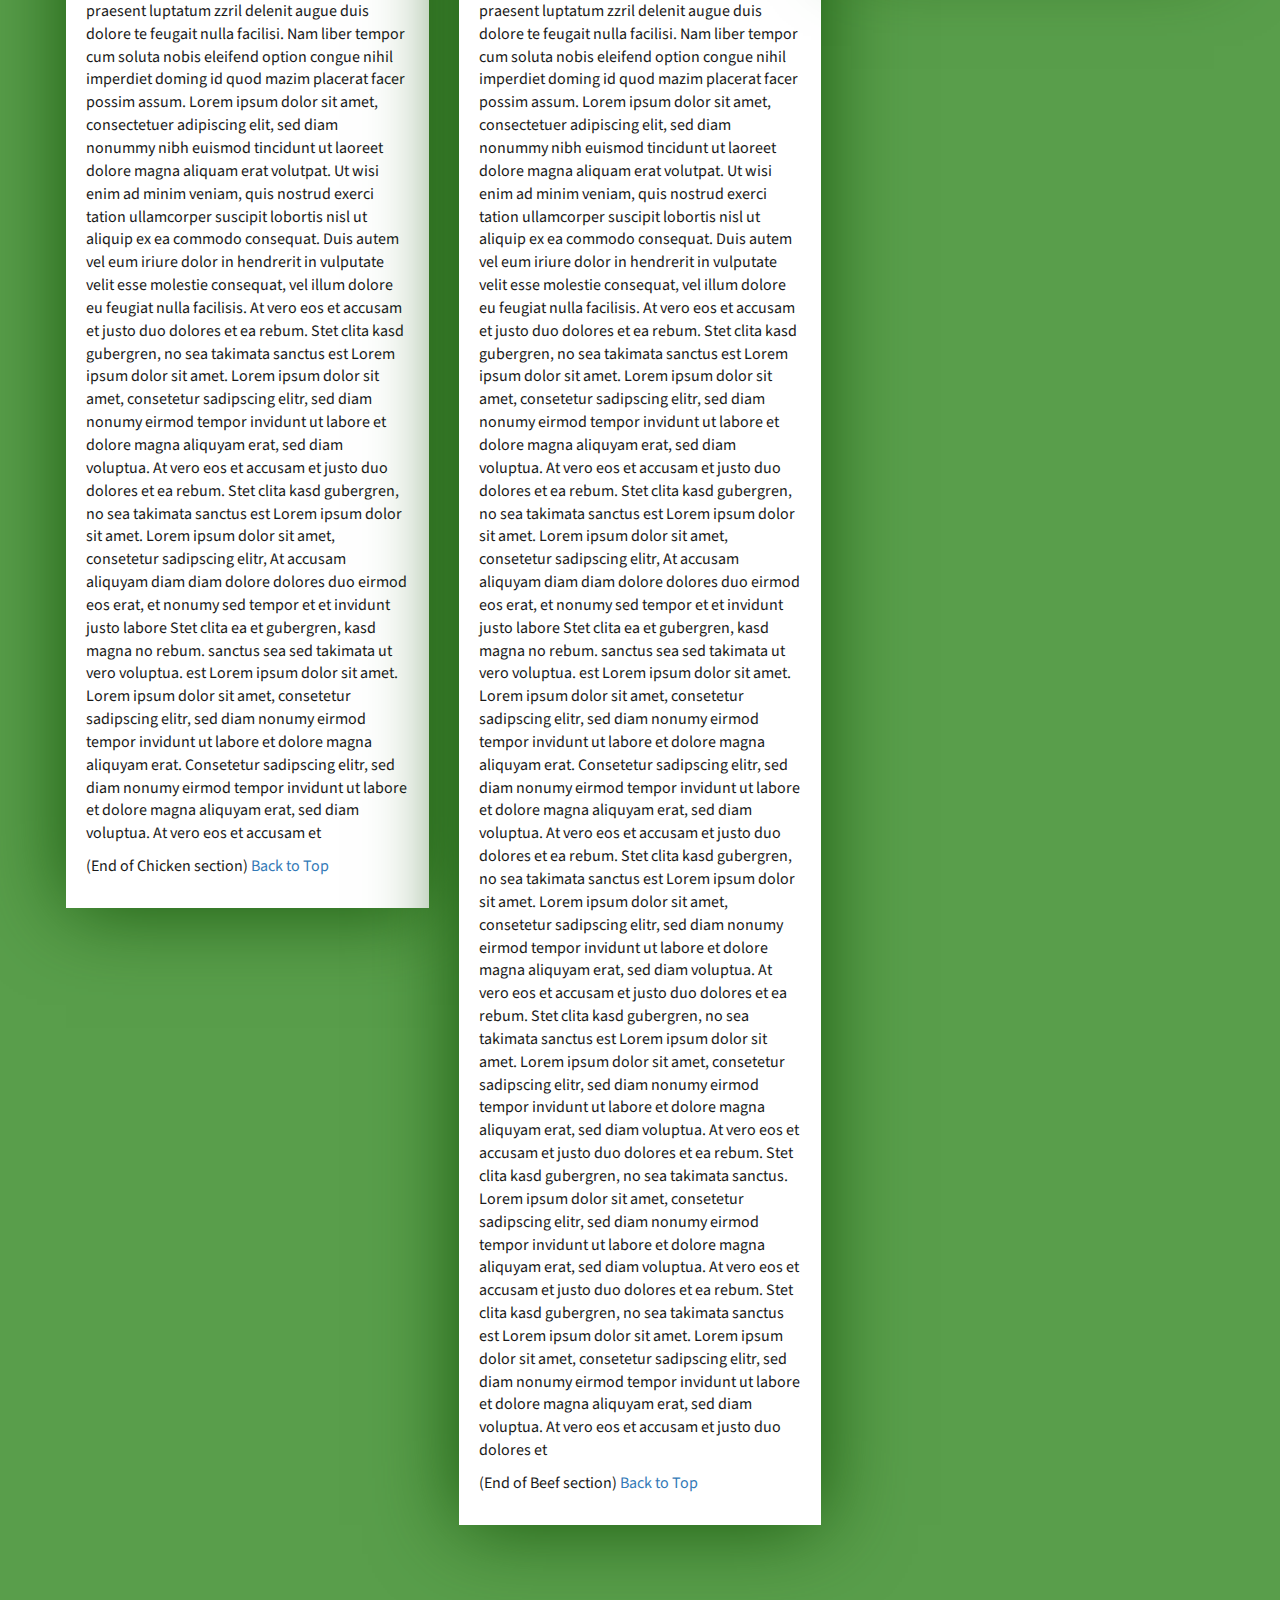
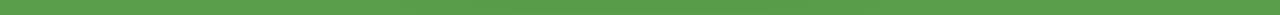
==== commit 567fa5a1: "Update index.html" ====
--- a/mod3_solution/index.html
+++ b/mod3_solution/index.html
@@ -28,13 +28,22 @@
                         <a href="index.html"><h1>Food, LLC</h1></a>
                     </div>
 
-                    <button type="button" class="navbar-toggle collapsed visible-xs" data-toggle="collapse" data-target="#collapsable-nav" aria-expanded="false">
+                   /* <button type="button" class="navbar-toggle collapsed visible-xs" data-toggle="collapse" data-target="#collapsable-nav" aria-expanded="false">
                         <span class="sr-only">Toggle navigation</span>
                         <span class="icon-bar"></span>
                         <span class="icon-bar"></span>
                         <span class="icon-bar"></span>
                     </button>
-                </div>
+                </div> */
+                
+                 <div class="dropdown">
+  <button class="dropbtn">Dropdown</button>
+  <div class="dropdown-content">
+  <a href="#">Link 1</a>
+  <a href="#">Link 2</a>
+  <a href="#">Link 3</a>
+  </div>
+</div>
 
                 <div id="collapsable-nav" class="collapse navbar-collapse">
                     <ul id="nav-list" class="nav navbar-nav navbar-right visible-xs text-center">
--- a/mod3_solution/css/styles.css
+++ b/mod3_solution/css/styles.css
@@ -91,10 +91,48 @@
 #chicken-tile, #beef-tile, #sushi-tile {
     width: 100%;
     padding: 20px;
-    background-color: #99ed7b;
+    background-color: white;
     margin-bottom: 60px;
     box-shadow: 0 0 80px #18580b;
 }
+.dropbtn {
+  background-color: #4CAF50;
+  color: white;
+  padding: 16px;
+  font-size: 16px;
+  border: none;
+  cursor: pointer;
+}
 
+.dropdown {
+  position: relative;
+  display: inline-block;
+}
+
+.dropdown-content {
+  display: none;
+  position: absolute;
+  background-color: #f9f9f9;
+  min-width: 160px;
+  box-shadow: 0px 8px 16px 0px rgba(0,0,0,0.2);
+  z-index: 1;
+}
+
+.dropdown-content a {
+  color: black;
+  padding: 12px 16px;
+  text-decoration: none;
+  display: block;
+}
+
+.dropdown-content a:hover {background-color: #f1f1f1}
+
+.dropdown:hover .dropdown-content {
+  display: block;
+}
+
+.dropdown:hover .dropbtn {
+  background-color: #3e8e41;
+}
 
 /** END HOME PAGE **/
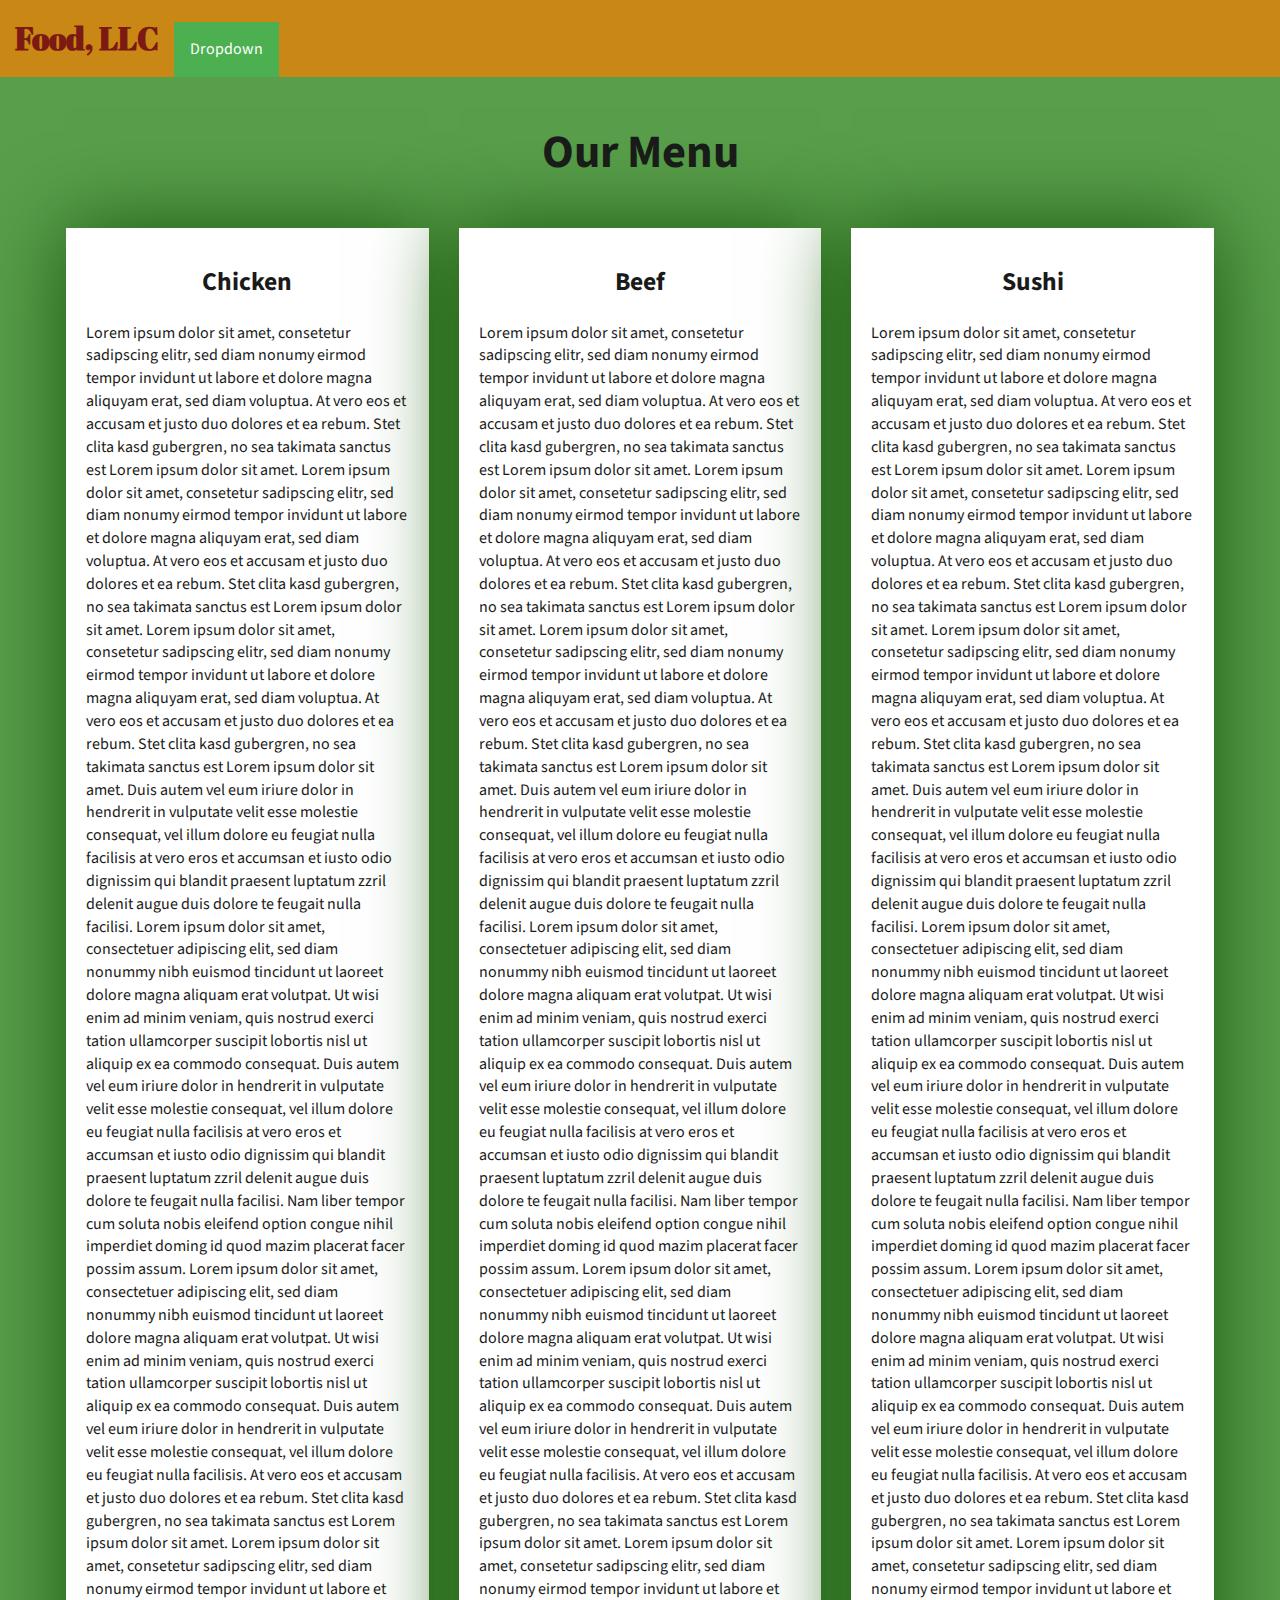
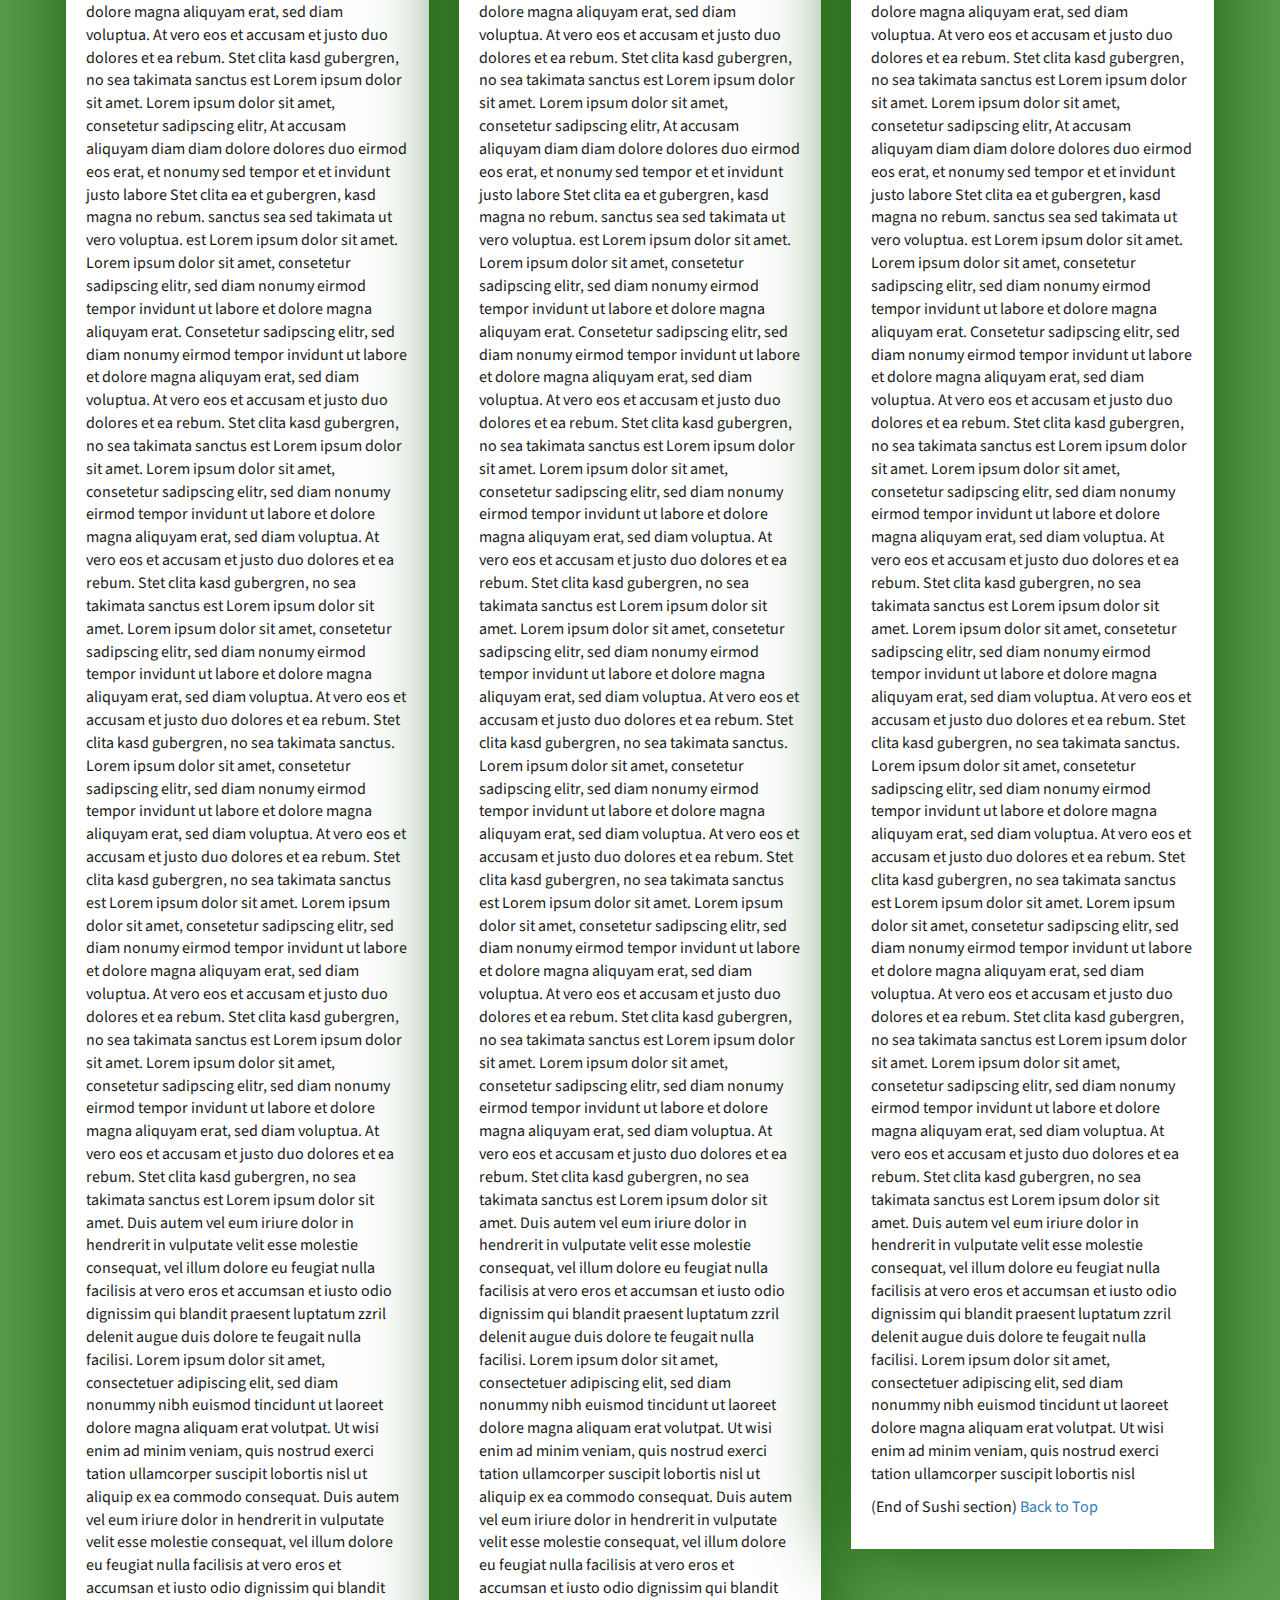
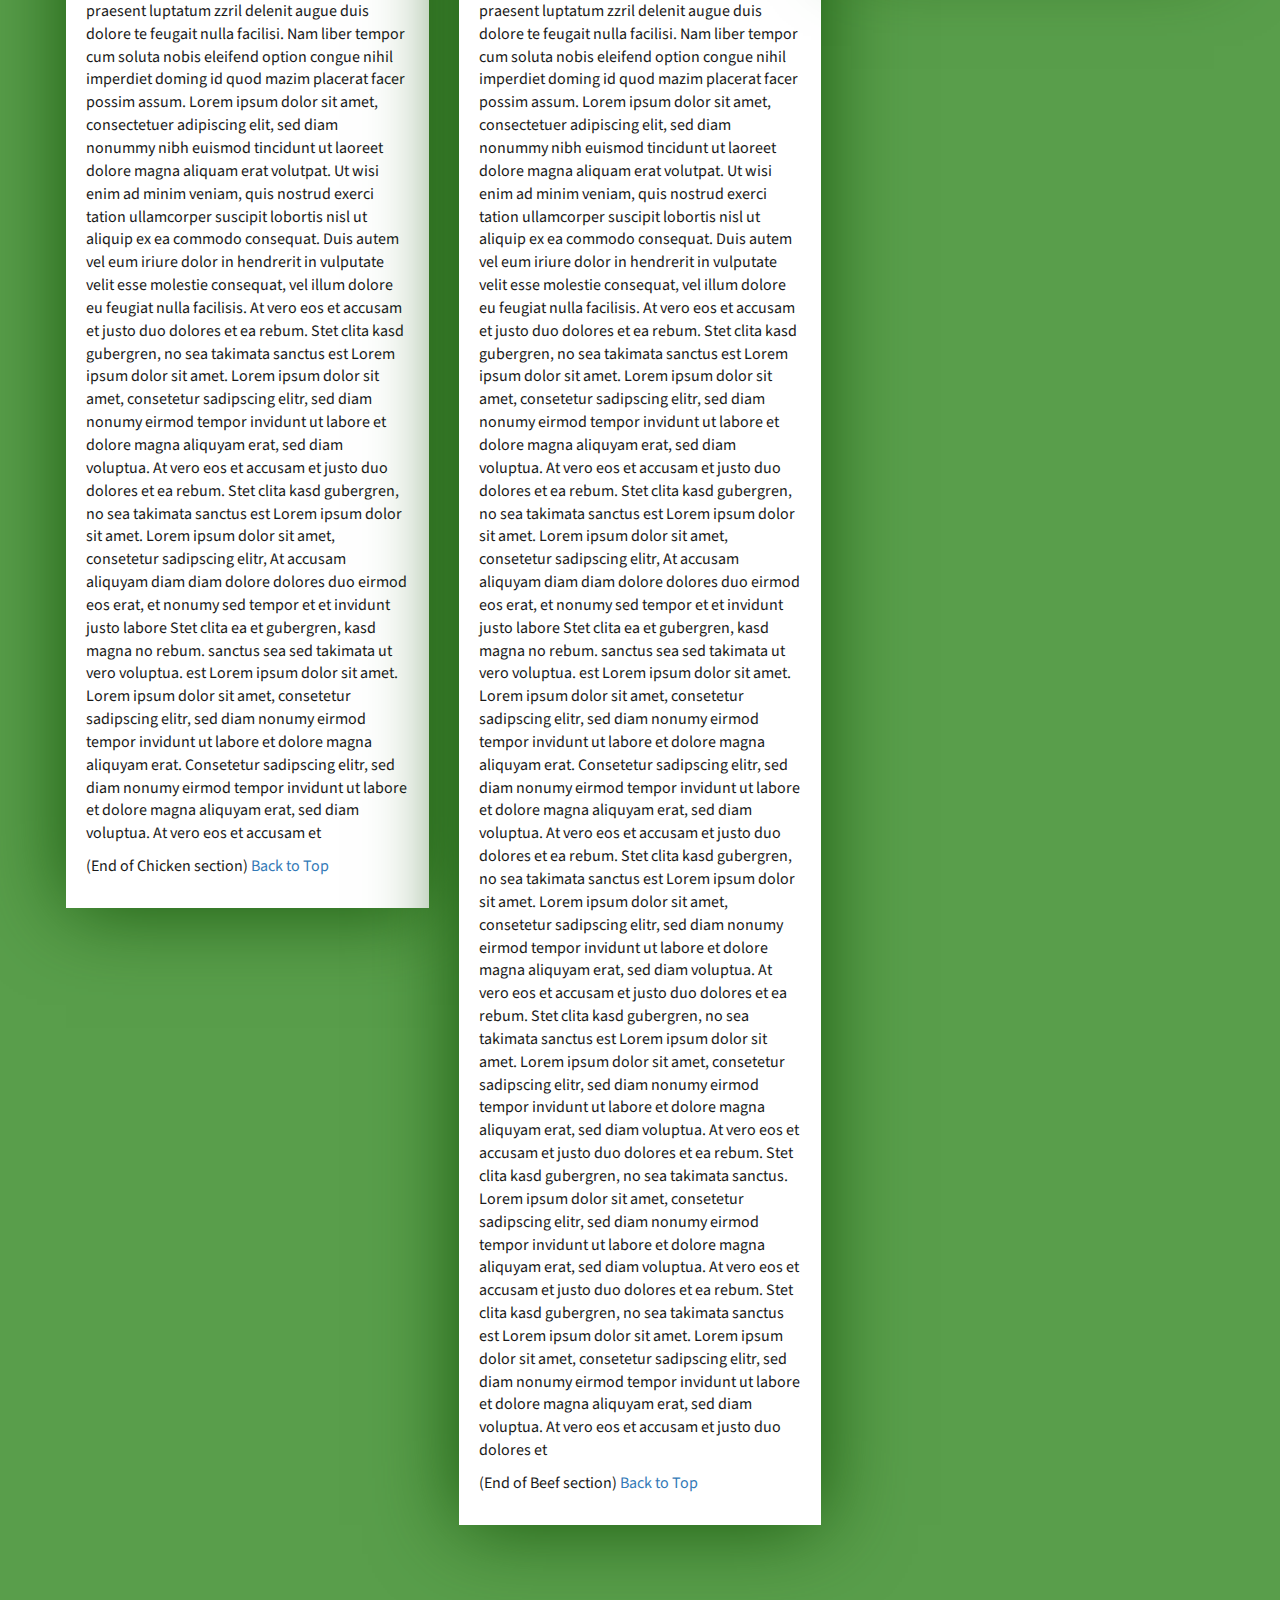
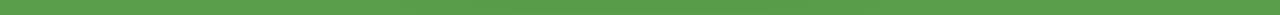
==== commit 6a177fad: "Update index.html" ====
--- a/mod3_solution/index.html
+++ b/mod3_solution/index.html
@@ -28,13 +28,7 @@
                         <a href="index.html"><h1>Food, LLC</h1></a>
                     </div>
 
-                   /* <button type="button" class="navbar-toggle collapsed visible-xs" data-toggle="collapse" data-target="#collapsable-nav" aria-expanded="false">
-                        <span class="sr-only">Toggle navigation</span>
-                        <span class="icon-bar"></span>
-                        <span class="icon-bar"></span>
-                        <span class="icon-bar"></span>
-                    </button>
-                </div> */
+                   
                 
                  <div class="dropdown">
   <button class="dropbtn">Dropdown</button>
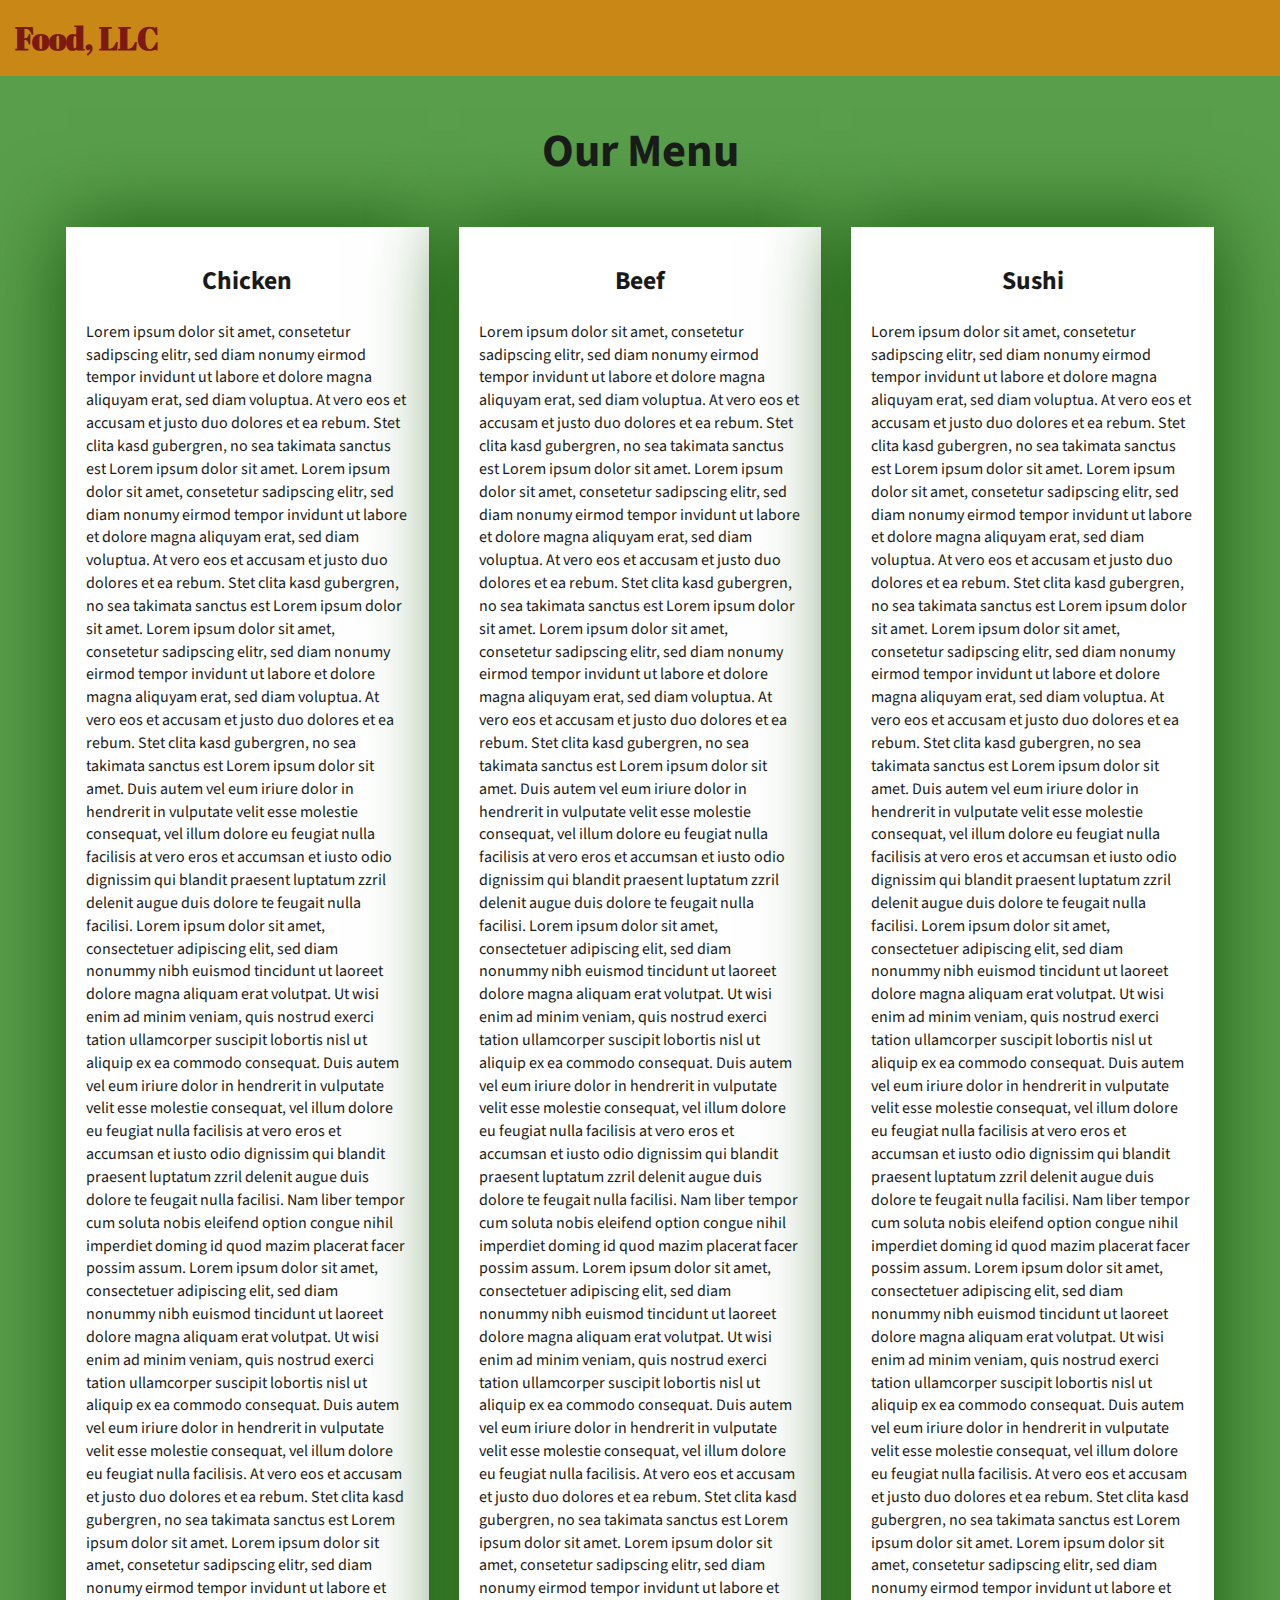
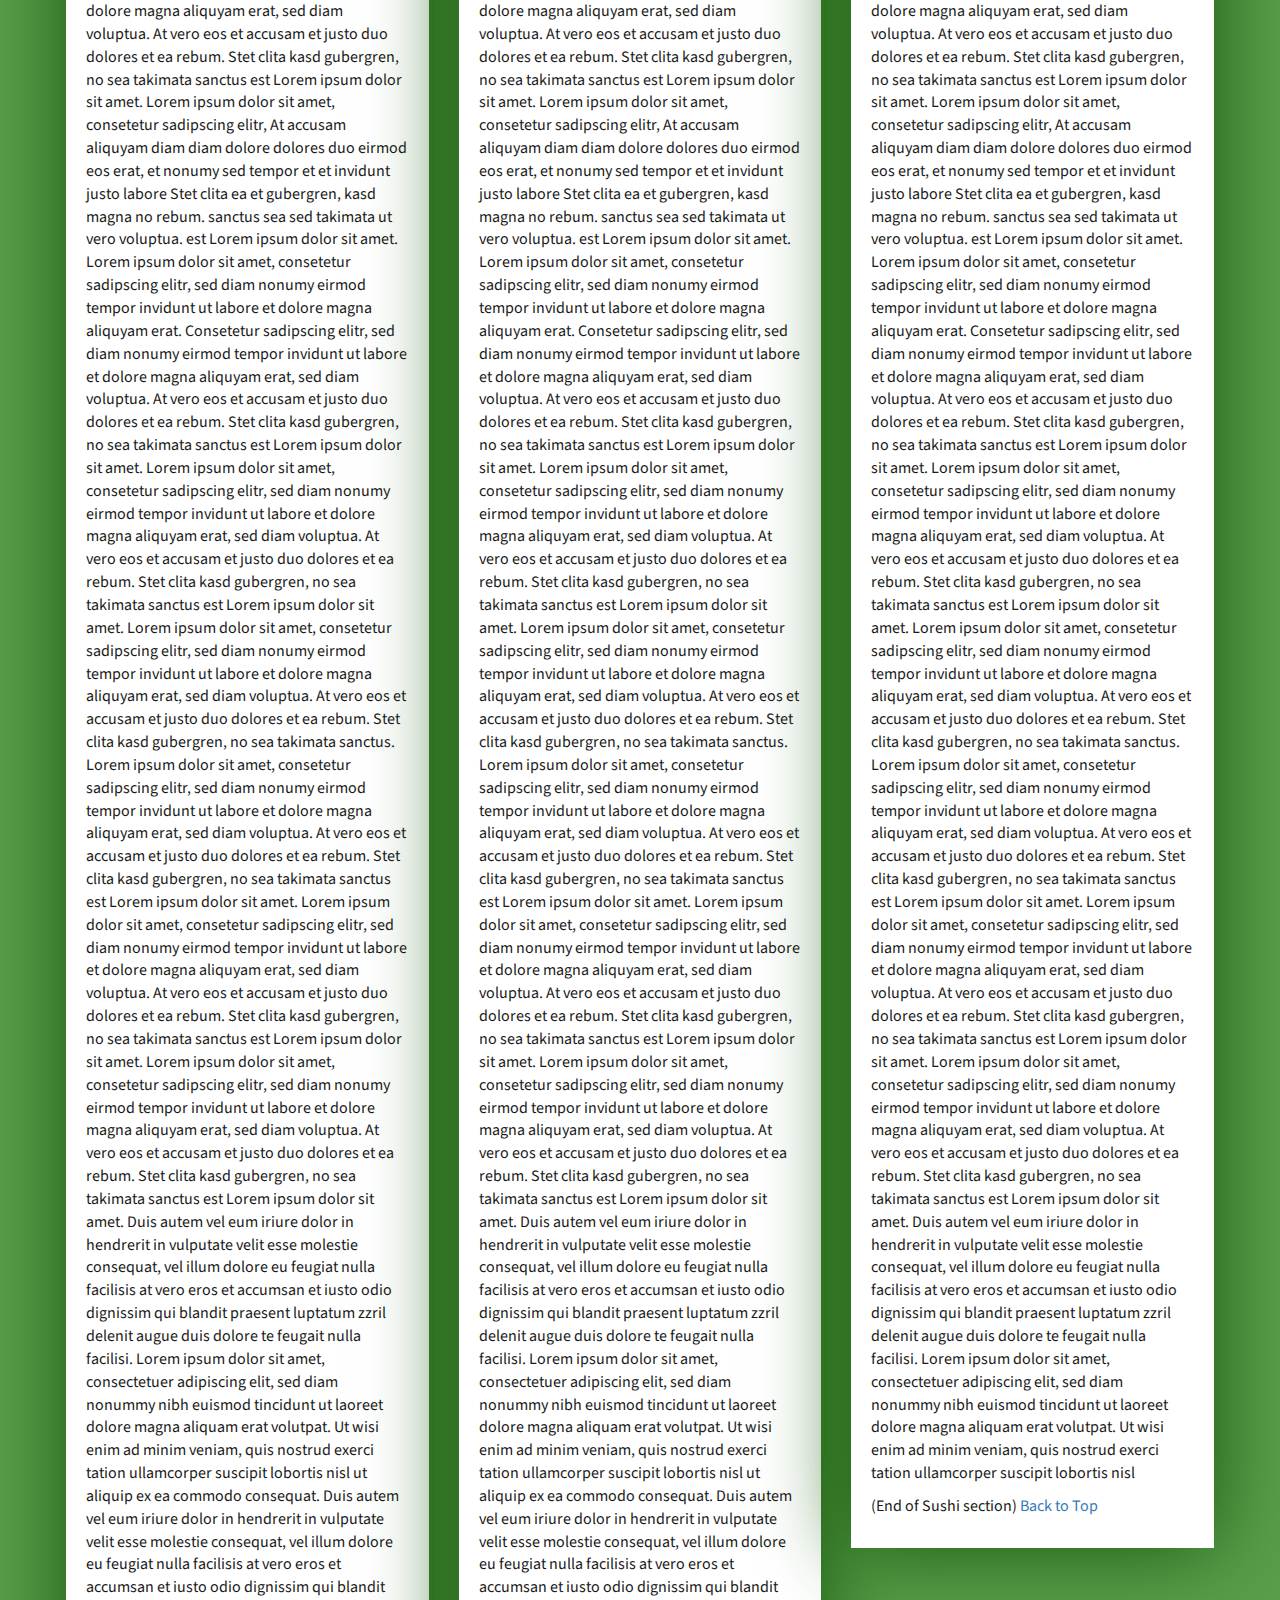
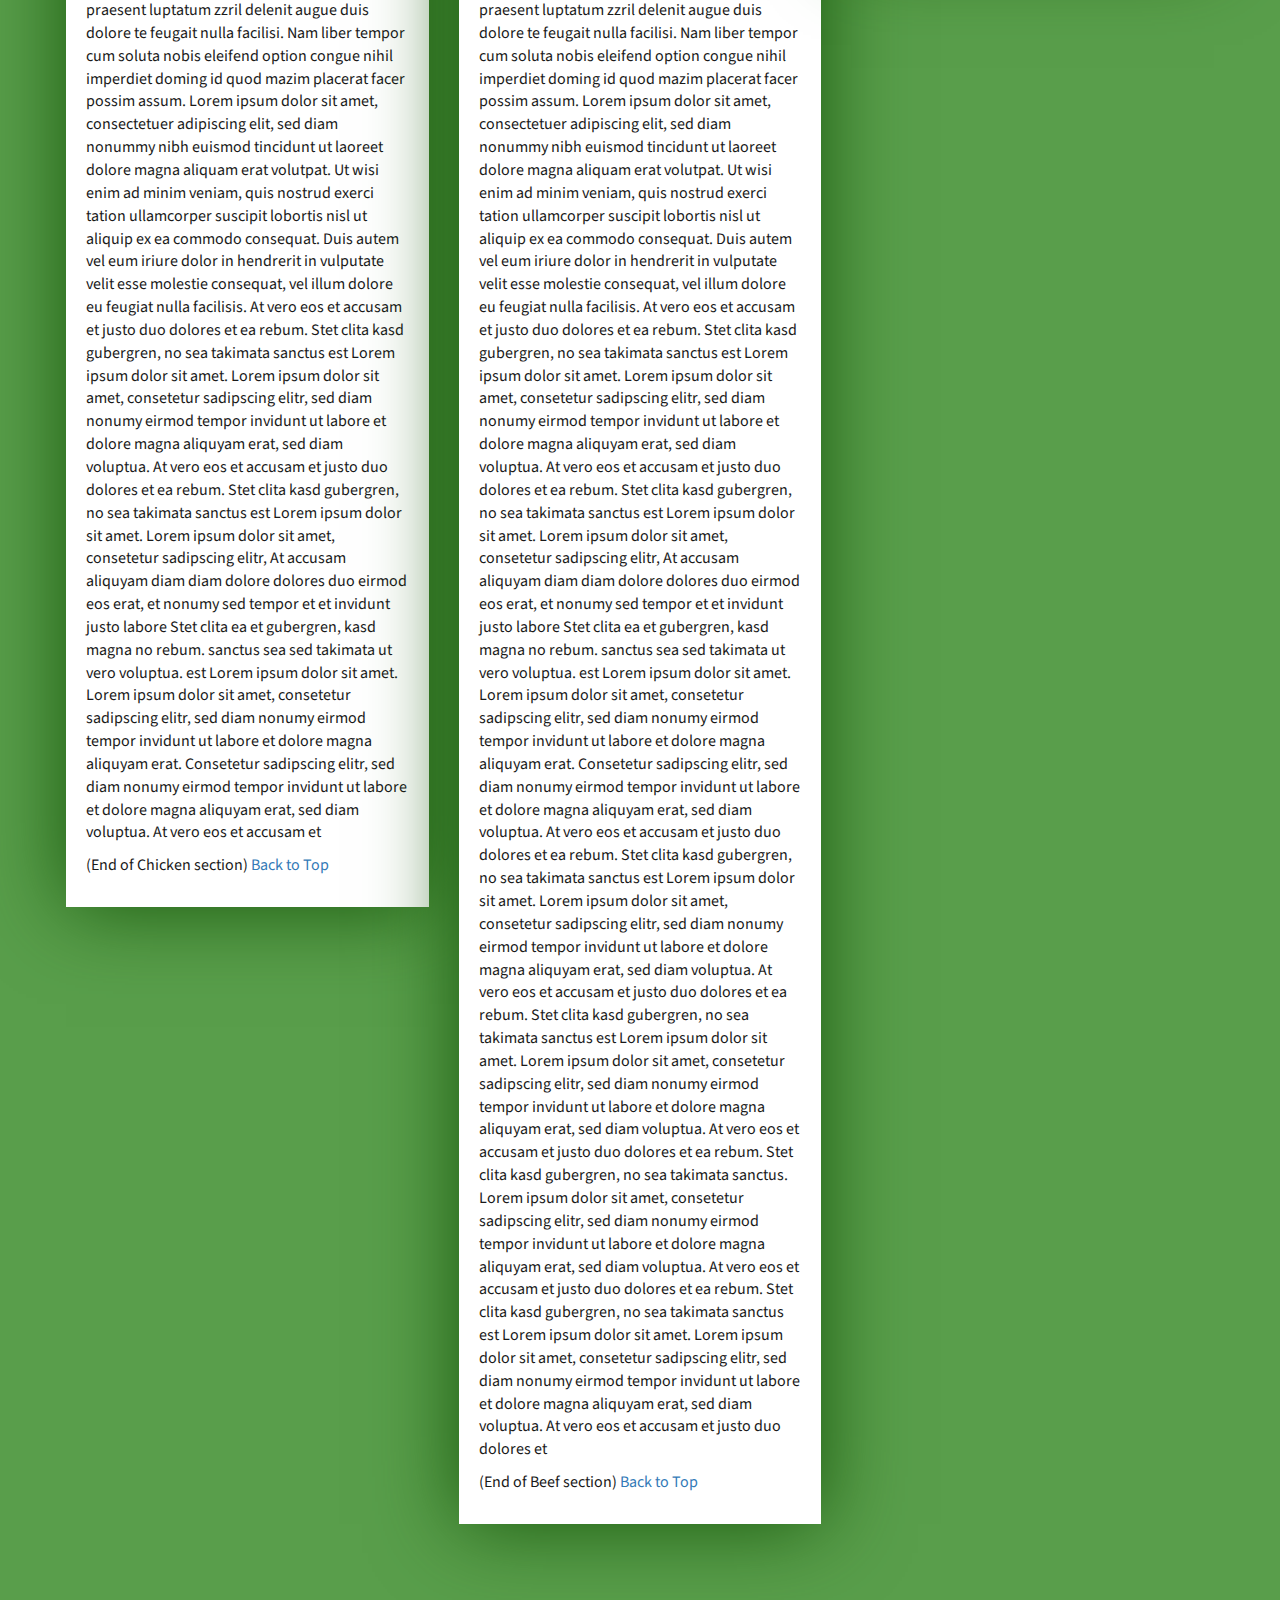
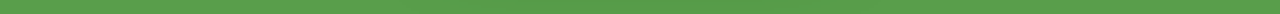
==== commit 5433d6d3: "Update index.html" ====
--- a/mod3_solution/index.html
+++ b/mod3_solution/index.html
@@ -29,15 +29,16 @@
                     </div>
 
                    
-                
-                 <div class="dropdown">
+                  
+
+<div type="button" class="dropdown visible-xs">
   <button class="dropbtn">Dropdown</button>
   <div class="dropdown-content">
-  <a href="#">Link 1</a>
-  <a href="#">Link 2</a>
-  <a href="#">Link 3</a>
+  <a href="#">Chicken</a>
+  <a href="#">Beef</a>
+  <a href="#">Sushi</a>
   </div>
-</div>
+                    </div>
 
                 <div id="collapsable-nav" class="collapse navbar-collapse">
                     <ul id="nav-list" class="nav navbar-nav navbar-right visible-xs text-center">
